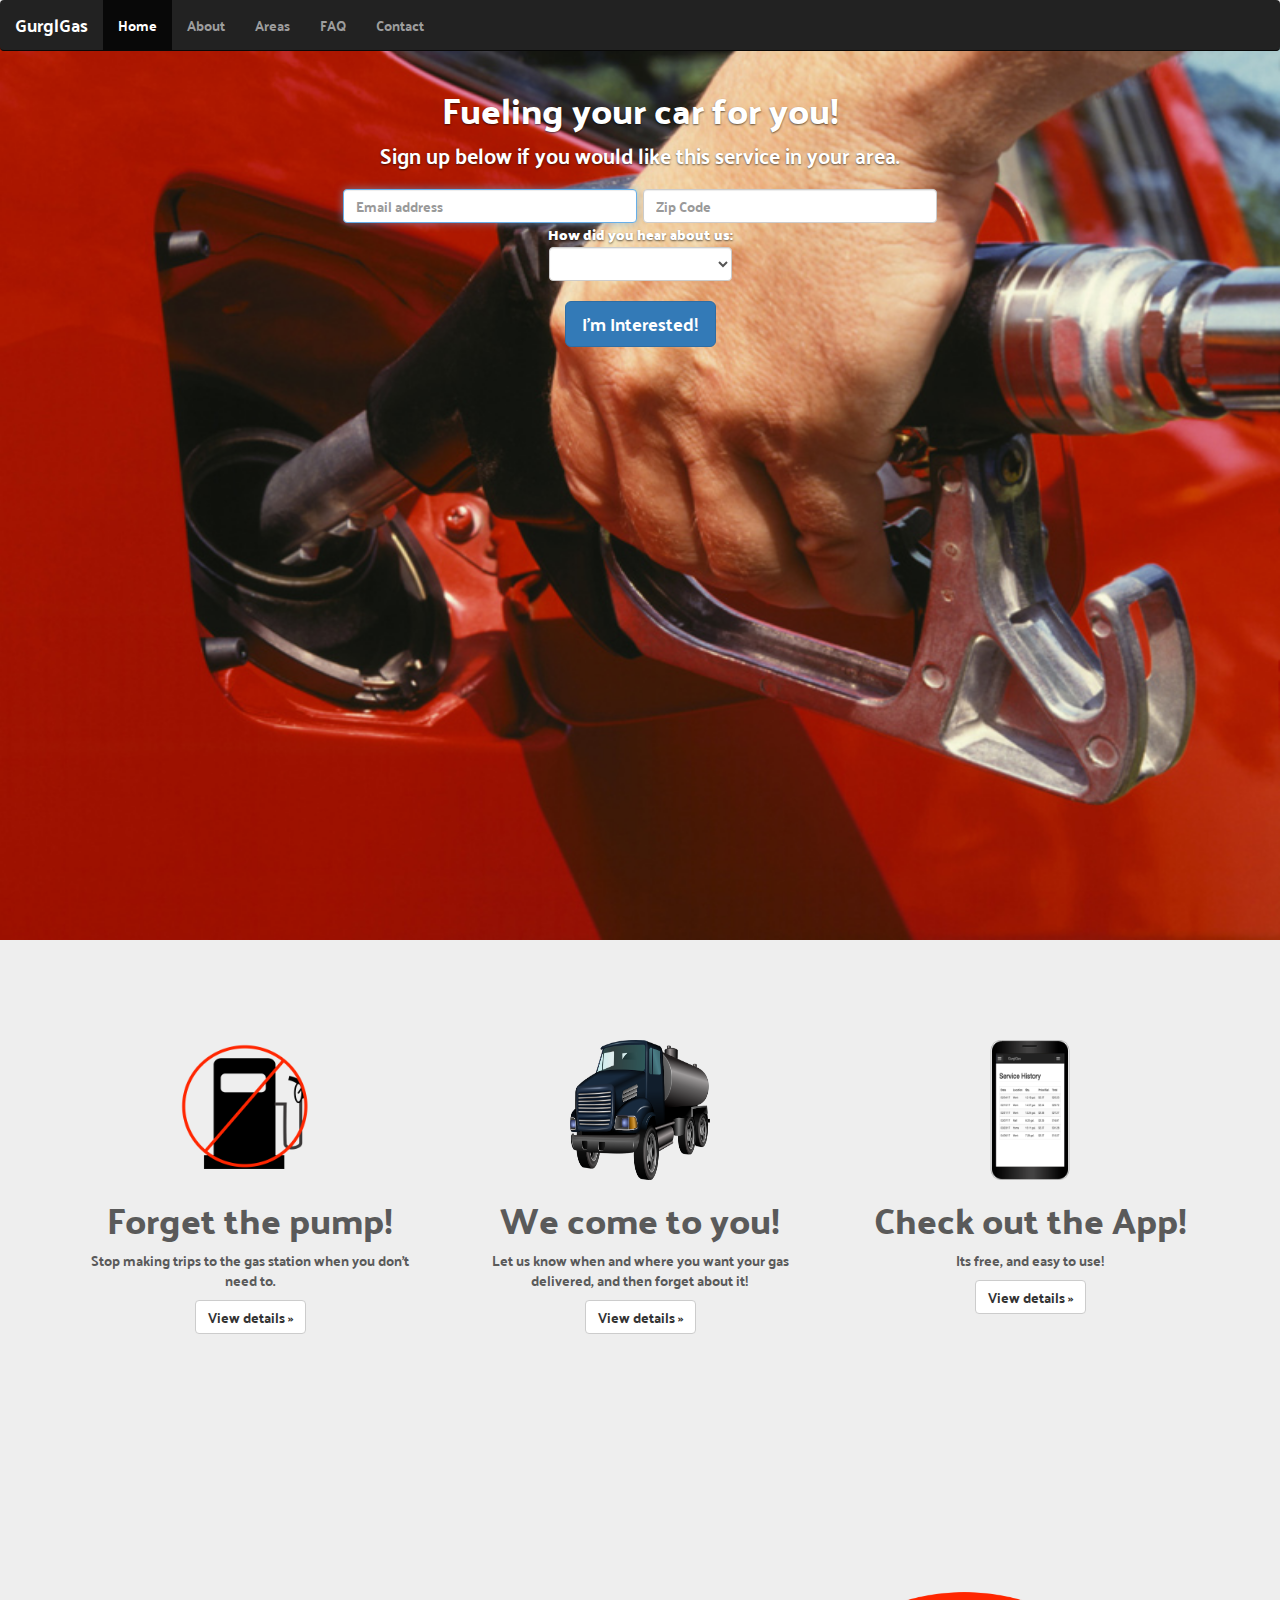
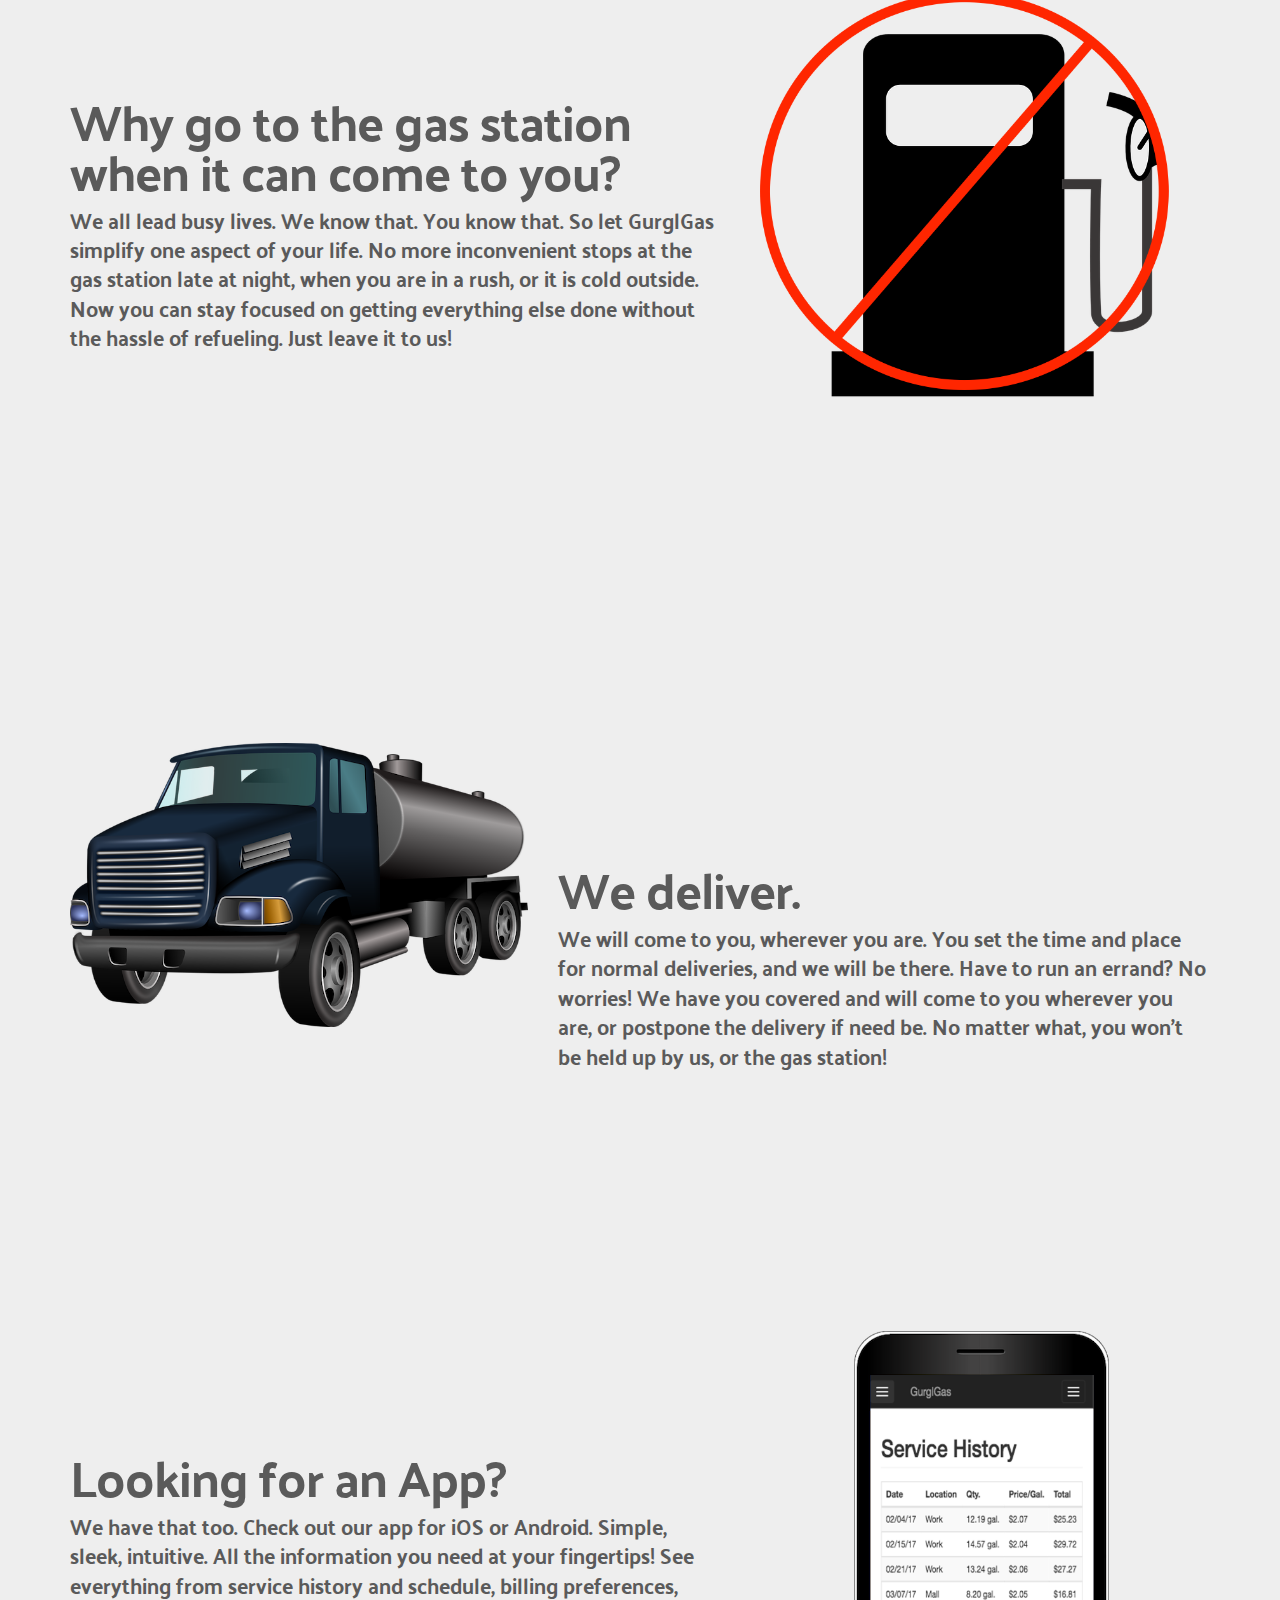
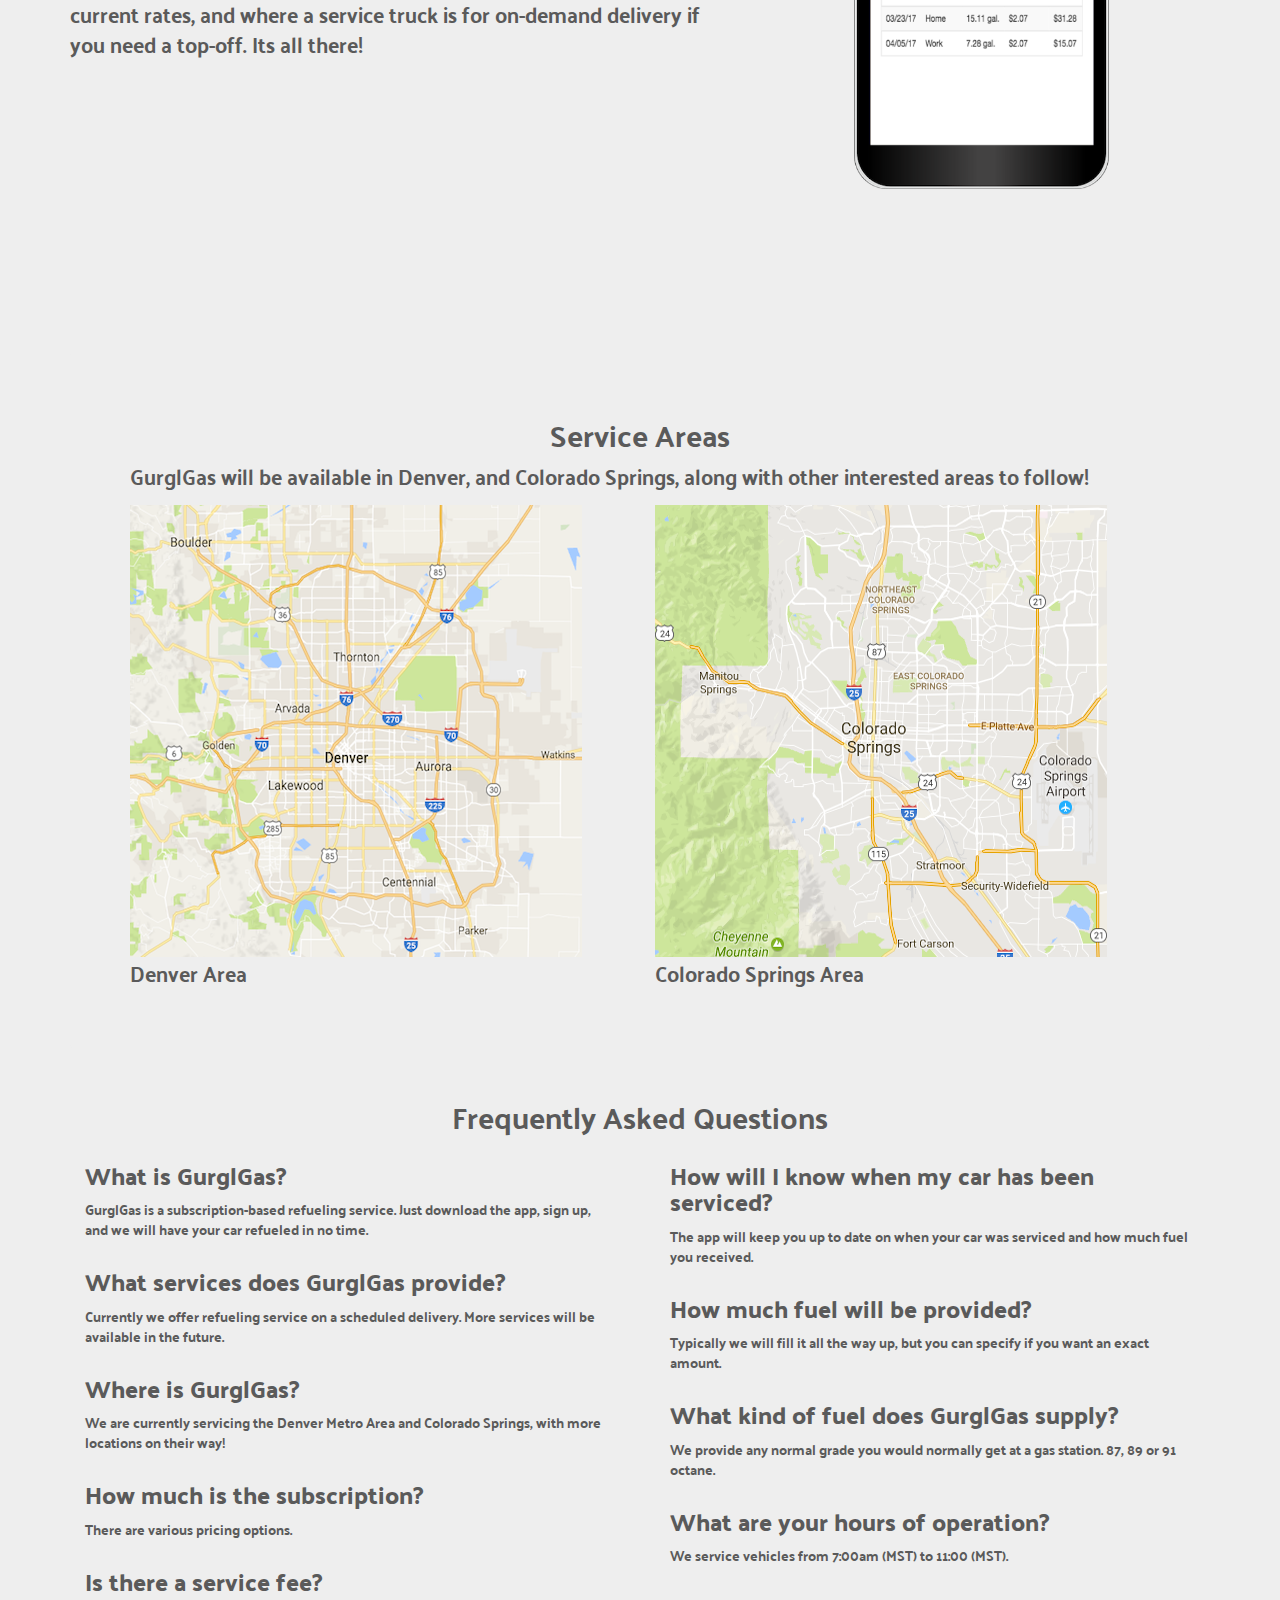
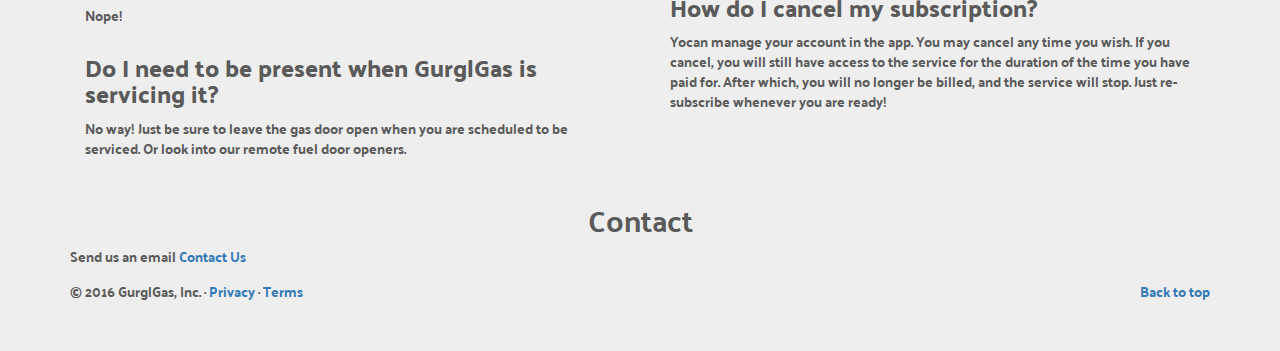
==== index.html @ 22320b8e "formatted FAQs" ====
<!DOCTYPE html>
<html lang="en">
<head>

	<meta charset="utf-8">
	<meta http-equiv="X-UA-Compatible" content="IE=edge">
	<meta name="viewport" content="width=device-width, initial-scale=1">
	<meta name="description" content="">
	<meta name="author" content="">
	<link rel="icon" href="favicon.ico">

	<title>GurglGas</title>

	<!-- Bootstrap core CSS -->
	<link href="lib/bootstrap/css/bootstrap.min.css" rel="stylesheet">

	<!-- Just for debugging purposes. Don't actually copy these 2 lines! -->
	<!--[if lt IE 9]><script src="../../assets/js/ie8-responsive-file-warning.js"></script><![endif]-->
	<script src="lib/bootstrap/assets/js/ie-emulation-modes-warning.js"></script>

	<!-- HTML5 shim and Respond.js for IE8 support of HTML5 elements and media queries -->
		<!--[if lt IE 9]>
		<script src="https://oss.maxcdn.com/html5shiv/3.7.2/html5shiv.min.js"></script>
		<script src="https://oss.maxcdn.com/respond/1.4.2/respond.min.js"></script>
		<![endif]-->

		<!-- Custom styles for this template -->
		<link href="carousel.css" rel="stylesheet">
		<link href="signin.css" rel="stylesheet">
		<link href='//fonts.googleapis.com/css?family=Palanquin Dark' rel='stylesheet'>

	</head>
<!-- NAVBAR
	================================================== -->
	<body style="font-family:'Palanquin Dark'">
		<div class="navbar-wrapper">
			<div class="container">

				<header class="navbar navbar-inverse navbar-fixed-top">
					<div class="container">
						<div class="navbar-header">
							<button type="button" class="navbar-toggle collapsed" data-toggle="collapse" data-target="#navbar" aria-expanded="false" aria-controls="navbar">
								<span class="sr-only">Toggle navigation</span>
								<span class="icon-bar"></span>
								<span class="icon-bar"></span>
								<span class="icon-bar"></span>
							</button>
							<a class="navbar-brand" href="#">GurglGas</a>
						</div>
						<nav id="navbar" class="navbar-collapse collapse">
							<ul class="nav navbar-nav">
								<li class="active"><a href="#">Home</a></li>
								<li><a href="#about">About</a></li>
								<li><a href="#areas">Areas</a></li>
								<li><a href="#faq">FAQ</a></li>
								<li><a href="#contact">Contact</a></li>
								<!-- <li class="dropdown">
									<a href="#" class="dropdown-toggle" data-toggle="dropdown" role="button" aria-expanded="false">Dropdown <span class="caret"></span></a>
									<ul class="dropdown-menu" role="menu">
										<li><a href="#">Action</a></li>
										<li><a href="#">Another action</a></li>
										<li><a href="#">Something else here</a></li>
										<li class="divider"></li>
										<li class="dropdown-header">Nav header</li>
										<li><a href="#">Separated link</a></li>
										<li><a href="#">One more separated link</a></li>
									</ul>
								</li> -->
							</ul>
						</nav>
					</div>
				</header>

			</div>
		</div>

		<!-- Carousel
		================================================== -->
		<div class="carousel slide" style="margin-bottom: 0px; height: 100%;" data-ride="carousel">
			<div class="carousel-inner" role="listbox">
				<div class="item active" style="height: 100vh;">
					<img class="img-responsive" src="img/refuel.jpg" alt="First slide" style=" min-height: 100%; min-width: 100%; position: absolute;">
					<div class="container">
						<div class="carousel-caption" style="top: 10px">
							<h1>Fueling your car for you!</h1>
							<p>Sign up below if you would like this service in your area.</p>
							<div id="signup-reponse">
								<form class="form-inline" id="signUpForm">
									<div class="form-group">
										<label for="inputEmail" class="sr-only">Email address</label>
										<input type="email" id="inputEmail" class="form-control" placeholder="Email address" required autofocus>
										<div class="form-group">
										</div>
										<label for="inputZip" class="sr-only">Zip Code</label>
										<input type="text" id="inputZip" class="form-control" placeholder="Zip Code" required>
									</div>
									<div class="form-group">
										<label class="control-label">How did you hear about us:</label>
										<p>
											<select class="form-control" id="inputSrc" required>
												<option value=""></option>
												<option value="App Store">App Store</option>
												<option value="App Store">Google</option>
												<option value="Event Around Town">Event Around Town</option>
												<option value="Facebook">Facebook</option>
												<option value="Friend or Family">Friend or Family</option>
												<option value="Mailer/Postcard/Flyer">Mailer/Postcard/Flyer</option>
												<option value="Forum or Search">Forum or Search</option>
												<option value="Other">Other</option>
											</select>
										</p>
									</div>
									<br>
									<button type="submit" class="btn btn-lg btn-primary" role="button">I'm Interested!</button>
								</form>
							</div>
						</div>
					</div>
				</div>
			</div>
		</div><!-- /.carousel -->
		
		

		<!-- Marketing messaging and featurettes
		================================================== -->
		<!-- Wrap the rest of the page in another container to center all the content. -->

		<div id="about" class="container marketing" style="padding-top: 100px">

			<!-- Three columns of text below the carousel -->
			<div class="row">
				<div class="col-lg-4">
					<img class="img-rounded" src="img/noGasPump.png" alt="Forget the pump" style="width: 140px; height: 140px;">
					<h1>Forget the pump!</h1>
					<p>Stop making trips to the gas station when you don't need to.</p>
					<p><a class="btn btn-default" href="#feature-1" role="button">View details &raquo;</a></p>
				</div><!-- /.col-lg-4 -->
				<div class="col-lg-4">
					<img class="img-rounded" src="img/gasTruck.png" alt="We come to you" style="width: 140px; height: 140px;">
					<h1>We come to you!</h1>
					<p>Let us know when and where you want your gas delivered, and then forget about it!</p>
					<p><a class="btn btn-default" href="#feature-2" role="button">View details &raquo;</a></p>
				</div><!-- /.col-lg-4 -->
				<div class="col-lg-4">
					<img class="img-rounded" src="img/phone.png" alt="Check out the App" style="width: 140px; height: 140px;">
					<h1>Check out the App!</h1>
					<p>Its free, and easy to use!</p>
					<p><a class="btn btn-default" href="#feature-3" role="button">View details &raquo;</a></p>
				</div><!-- /.col-lg-4 -->
			</div><!-- /.row -->


			<!-- START THE FEATURETTES -->

			<hr class="featurette-divider">

			<div id="feature-1" class="row featurette" style="padding-top: 50px">
				<div class="col-md-7">
					<h2 class="featurette-heading">Why go to the gas station when it can come to you?</h2>
					<p class="lead">We all lead busy lives. We know that. You know that. So let GurglGas simplify one aspect of your life. No more inconvenient stops at the gas station late at night, when you are in a rush, or it is cold outside. Now you can stay focused on getting everything else done without the hassle of refueling. Just leave it to us!</p>
				</div>
				<div class="col-md-5">
					<img class="featurette-image img-responsive" src="img/noGasPump.png" alt="Forget the pump">
				</div>
			</div>

			<hr class="featurette-divider">

			<div id="feature-2" class="row featurette" style="padding-top: 150px">
				<div class="col-md-5">
					<img class="featurette-image img-responsive" src="img/gasTruck.png" alt="We deliver">
				</div>
				<div class="col-md-7">
					<h2 class="featurette-heading">We deliver.</h2>
					<p class="lead">We will come to you, wherever you are. You set the time and place for normal deliveries, and we will be there. Have to run an errand? No worries! We have you covered and will come to you wherever you are, or postpone the delivery if need be. No matter what, you won't be held up by us, or the gas station!</p>
				</div>
			</div>

			<hr class="featurette-divider">

			<div id="feature-3" class="row featurette" style="padding-top: 80px">
				<div class="col-md-7">
					<h2 class="featurette-heading">Looking for an App?</h2>
					<p class="lead">We have that too. Check out our app for iOS or Android. Simple, sleek, intuitive. All the information you need at your fingertips! See everything from service history and schedule, billing preferences, current rates, and where a service truck is for on-demand delivery if you need a top-off. Its all there!</p>
				</div>
				<div class="col-md-5">
					<img class="featurette-image img-responsive" src="img/phone.png" alt="Checkout the App">
				</div>
			</div>

			<hr class="featurette-divider">

			<!-- /END THE FEATURETTES -->

		</div>

		<div id="areas" class="container marketing">

			<div class="jumbotron">
				<h2 class="title" style="text-align: center">Service Areas</h2>
				<p class="lead">GurglGas will be available in Denver, and Colorado Springs, along with other interested areas to follow!</p>
				<div class="row">
					<div class="col-sm-6">
						<img src="img/denver.png" style="max-width: 100%;">
						<p>Denver Area</p>
					</div>
					<div class="col-sm-6">
						<img src="img/cos.png" style="max-width: 100%;">
						<p>Colorado Springs Area</p>
					</div>
				</div>
			</div>

			<div id="faq" class="row marketing">
				<h2 style="text-align: center">Frequently Asked Questions</h2>
				<div class="col-lg-6">
					<div class="col-xs-12">
						<h3>What is GurglGas?</h3>
						<p>GurglGas is a subscription-based refueling service. Just download the app, sign up, and we will have your car refueled in no time.</p>
					</div>
					<div class="col-xs-12">
						<h3>What services does GurglGas provide?</h3>
						<p>Currently we offer refueling service on a scheduled delivery. More services will be available in the future.</p>
					</div>
					<div class="col-xs-12">
						<h3>Where is GurglGas?</h3>
						<p>We are currently servicing the Denver Metro Area and Colorado Springs, with more locations on their way!</p>
					</div>
					<div class="col-xs-12">
						<h3>How much is the subscription?</h3>
						<p>There are various pricing options. </p>
					</div>
					<div class="col-xs-12">
						<h3>Is there a service fee?</h3>
						<p>Nope!</p>
					</div>
					<div class="col-xs-12">
						<h3>Do I need to be present when GurglGas is servicing it?</h3>
						<p>No way! Just be sure to leave the gas door open when you are scheduled to be serviced. Or look into our remote fuel door openers.</p>
					</div>
				</div>
				<div class="col-lg-6">
					<div class="col-xs-12">
						<h3>How will I know when my car has been serviced?</h3>
						<p>The app will keep you up to date on when your car was serviced and how much fuel you received.</p>
					</div>
					<div class="col-xs-12">
						<h3>How much fuel will be provided?</h3>
						<p>Typically we will fill it all the way up, but you can specify if you want an exact amount.</p>
					</div>
					<div class="col-xs-12">
						<h3>What kind of fuel does GurglGas supply?</h3>
						<p>We provide any normal grade you would normally get at a gas station. 87, 89 or 91 octane.</p>
					</div>
					<div class="col-xs-12">
						<h3>What are your hours of operation?</h3>
						<p>We service vehicles from 7:00am (MST) to 11:00 (MST).</p>
					</div>
					<div class="col-xs-12">
						<h3>How do I cancel my subscription?</h3>
						<p>Yocan manage your account in the app. You may cancel any time you wish. If you cancel, you will still have access to the service for the duration of the time you have paid for. After which, you will no longer be billed, and the service will stop. Just re-subscribe whenever you are ready!</p>
					</div>
				</div>
			</div>

			<div id="contact" class="row marketing">
				<div class="panel-body">
					<h2 style="text-align: center">Contact</h2>
					Send us an email
					<a href="mailto:ty.a.madsen@gmail.com">Contact Us</a>
				</div>
			</div>

			<!-- FOOTER -->
			<footer>
				<p class="pull-right"><a href="#">Back to top</a></p>
				<p>&copy; 2016 GurglGas, Inc. &middot; <a href="#">Privacy</a> &middot; <a href="#">Terms</a></p>
			</footer>

		</div><!-- /.container -->


		<!-- Bootstrap core JavaScript
		================================================== -->
		<!-- Placed at the end of the document so the pages load faster -->
		<script src="lib/js/jquery.min.js"></script>
		<script src="lib/bootstrap/js/bootstrap.min.js"></script>
		<script src="lib/bootstrap/assets/js/docs.min.js"></script>
		<!-- IE10 viewport hack for Surface/desktop Windows 8 bug -->
		<script src="lib/bootstrap/assets/js/ie10-viewport-bug-workaround.js"></script>

		<script type="text/javascript">

			// Your Client ID can be retrieved from your project in the Google
			// Developer Console, https://console.developers.google.com
			var CLIENT_ID = '1022758500648-opdih50enm95rnp26ikkohjdd19hi0qo.apps.googleusercontent.com';

			var SCRIPT_ID = '1nvvvIAakuYuhNyLD66WAFxrFheliZY6F_fKxC246aOmgQohyeiAdILyz';

			var SCOPES = ['https://www.googleapis.com/auth/spreadsheets',
			'email'];

			var userEmail = "";

			var authorized = false;
			
			/**
			 * Check if current user has authorized this application.
			 */
			function checkAuth() {
				gapi.auth.authorize({
					'client_id': CLIENT_ID,
					'scope': SCOPES,
					'immediate': true
				}, handleAuthResult);
			}

			/**
			 * Handle response from authorization server.
			 *
			 * @param {Object} authResult Authorization result.
			 */
			function handleAuthResult(authResult) {
				if (authResult && !authResult.error) {
					authorized = true;

					var op = gapi.client.request({
						'root': 'https://www.googleapis.com/',
						'path': 'oauth2/v1/userinfo?alt=json',
						'method': 'GET'
					});


					op.execute(function(resp){
						if(resp.verified_email){
							console.log(resp.email);
							var request = {
								'function': 'isSignedUp',
								'parameters': [resp.email]
							};

							var op2 = gapi.client.request({
								'root': 'https://script.googleapis.com',
								'path': 'v1/scripts/' + SCRIPT_ID + ':run',
								'method': 'POST',
								'body': request
							});

							op2.execute(handleScriptResp);

						}
					});
				} else {
					authorized = false;
				}
			}

			function handleScriptResp(resp) {

				console.log(resp);
				console.log(resp.response);

				//TODO: do something with response
				// if successful change sign up for to a thank you note
				// else try again

				if(!resp.error && resp.response.result && resp.response.result.message) {
					$("#signup-reponse").html('<h2>' + resp.response.result.message + '</h2>');
				}
			}

			$(document).ready(function() {
				$('#signUpForm').submit(function(e) {
					submitForm(e);
				});
			});

			function sendData() {

				var email = document.getElementById("inputEmail").value;
				var zip = document.getElementById("inputZip").value;
				var src = document.getElementById("inputSrc").value;

				var op = gapi.client.request({
					'root': 'https://www.googleapis.com/',
					'path': 'oauth2/v1/userinfo?alt=json',
					'method': 'GET'
				});

				op.execute(function(resp){ 

					if(resp.verified_email) {
						userEmail = resp.email;
					}
					var request = {
						'function': 'saveData',
						'parameters': [
						email,
						zip,
						src,
						userEmail
						]
					};

					var op = gapi.client.request({
						'root': 'https://script.googleapis.com',
						'path': 'v1/scripts/' + SCRIPT_ID + ':run',
						'method': 'POST',
						'body': request
					});

					op.execute(handleScriptResp);
				});

			}

			function submitForm(e) {
				e.preventDefault();

				if(authorized) {
					sendData();
					e.target.reset();
				}
				else {
					gapi.auth.authorize({
						client_id: CLIENT_ID,
						scope: SCOPES,
						immediate: false
					}, 
					function(authResult) {
						if(authResult && !authResult.error) {
							sendData();
							e.target.reset();
						}
					});
				}
			}
		</script>

	</body>
	<script src="https://apis.google.com/js/client.js?onload=checkAuth"></script>
</html>
---- carousel.css ----
/* GLOBAL STYLES
-------------------------------------------------- */
/* Padding below the footer and lighter body text */

body {
  padding-bottom: 40px;
  color: #5a5a5a;
}


/* CUSTOMIZE THE NAVBAR
-------------------------------------------------- */

/* Special class on .container surrounding .navbar, used for positioning it into place. */
.navbar-wrapper {
  position: absolute;
  top: 0;
  right: 0;
  left: 0;
  z-index: 20;
}

/* Flip around the padding for proper display in narrow viewports */
.navbar-wrapper > .container {
  padding-right: 0;
  padding-left: 0;
}
.navbar-wrapper .navbar {
  padding-right: 15px;
  padding-left: 15px;
}
.navbar-wrapper .navbar .container {
  width: auto;
}


/* CUSTOMIZE THE CAROUSEL
-------------------------------------------------- */

/* Carousel base class */
.carousel {
  height: 500px;
  margin-bottom: 60px;
}
/* Since positioning the image, we need to help out the caption */
.carousel-caption {
  z-index: 10;
}

/* Declare heights because of positioning of img element */
.carousel .item {
  height: 500px;
  background-color: #777;
}
.carousel-inner > .item > img {
  position: absolute;
  top: 0;
  left: 0;
  min-width: 100%;
  height: 500px;
}


/* MARKETING CONTENT
-------------------------------------------------- */

/* Center align the text within the three columns below the carousel */
.marketing .col-lg-4 {
  margin-bottom: 20px;
  text-align: center;
}
.marketing h2 {
  font-weight: normal;
}
.marketing .col-lg-4 p {
  margin-right: 10px;
  margin-left: 10px;
}


/* Featurettes
------------------------- */

.featurette-divider {
  margin: 80px 0; /* Space out the Bootstrap <hr> more */
}

/* Thin out the marketing headings */
.featurette-heading {
  font-weight: 300;
  line-height: 1;
  letter-spacing: -1px;
}


/* RESPONSIVE CSS
-------------------------------------------------- */

@media (min-width: 768px) {
  /* Navbar positioning foo */
  .navbar-wrapper {
    margin-top: 20px;
  }
  .navbar-wrapper .container {
    padding-right: 15px;
    padding-left: 15px;
  }
  .navbar-wrapper .navbar {
    padding-right: 0;
    padding-left: 0;
  }

  /* The navbar becomes detached from the top, so we round the corners */
  .navbar-wrapper .navbar {
    border-radius: 4px;
  }

  /* Bump up size of carousel content */
  .carousel-caption p {
    margin-bottom: 20px;
    font-size: 21px;
    line-height: 1.4;
  }

  .featurette-heading {
    font-size: 50px;
  }
}

@media (min-width: 992px) {
  .featurette-heading {
    margin-top: 120px;
  }
}
---- signin.css ----
body {
  padding-top: 40px;
  padding-bottom: 40px;
  background-color: #eee;
}

.form-signin {
  max-width: 330px;
  padding: 15px;
  margin: 0 auto;
}
.form-signin .form-signin-heading,
.form-signin .checkbox {
  margin-bottom: 10px;
}
.form-signin .checkbox {
  font-weight: normal;
}
.form-signin .form-control {
  position: relative;
  height: auto;
  -webkit-box-sizing: border-box;
     -moz-box-sizing: border-box;
          box-sizing: border-box;
  padding: 10px;
  font-size: 16px;
}
.form-signin .form-control:focus {
  z-index: 2;
}
.form-signin input[type="email"] {
  margin-bottom: -1px;
  border-bottom-right-radius: 0;
  border-bottom-left-radius: 0;
}
.form-signin input[type="password"] {
  margin-bottom: 10px;
  border-top-left-radius: 0;
  border-top-right-radius: 0;
}
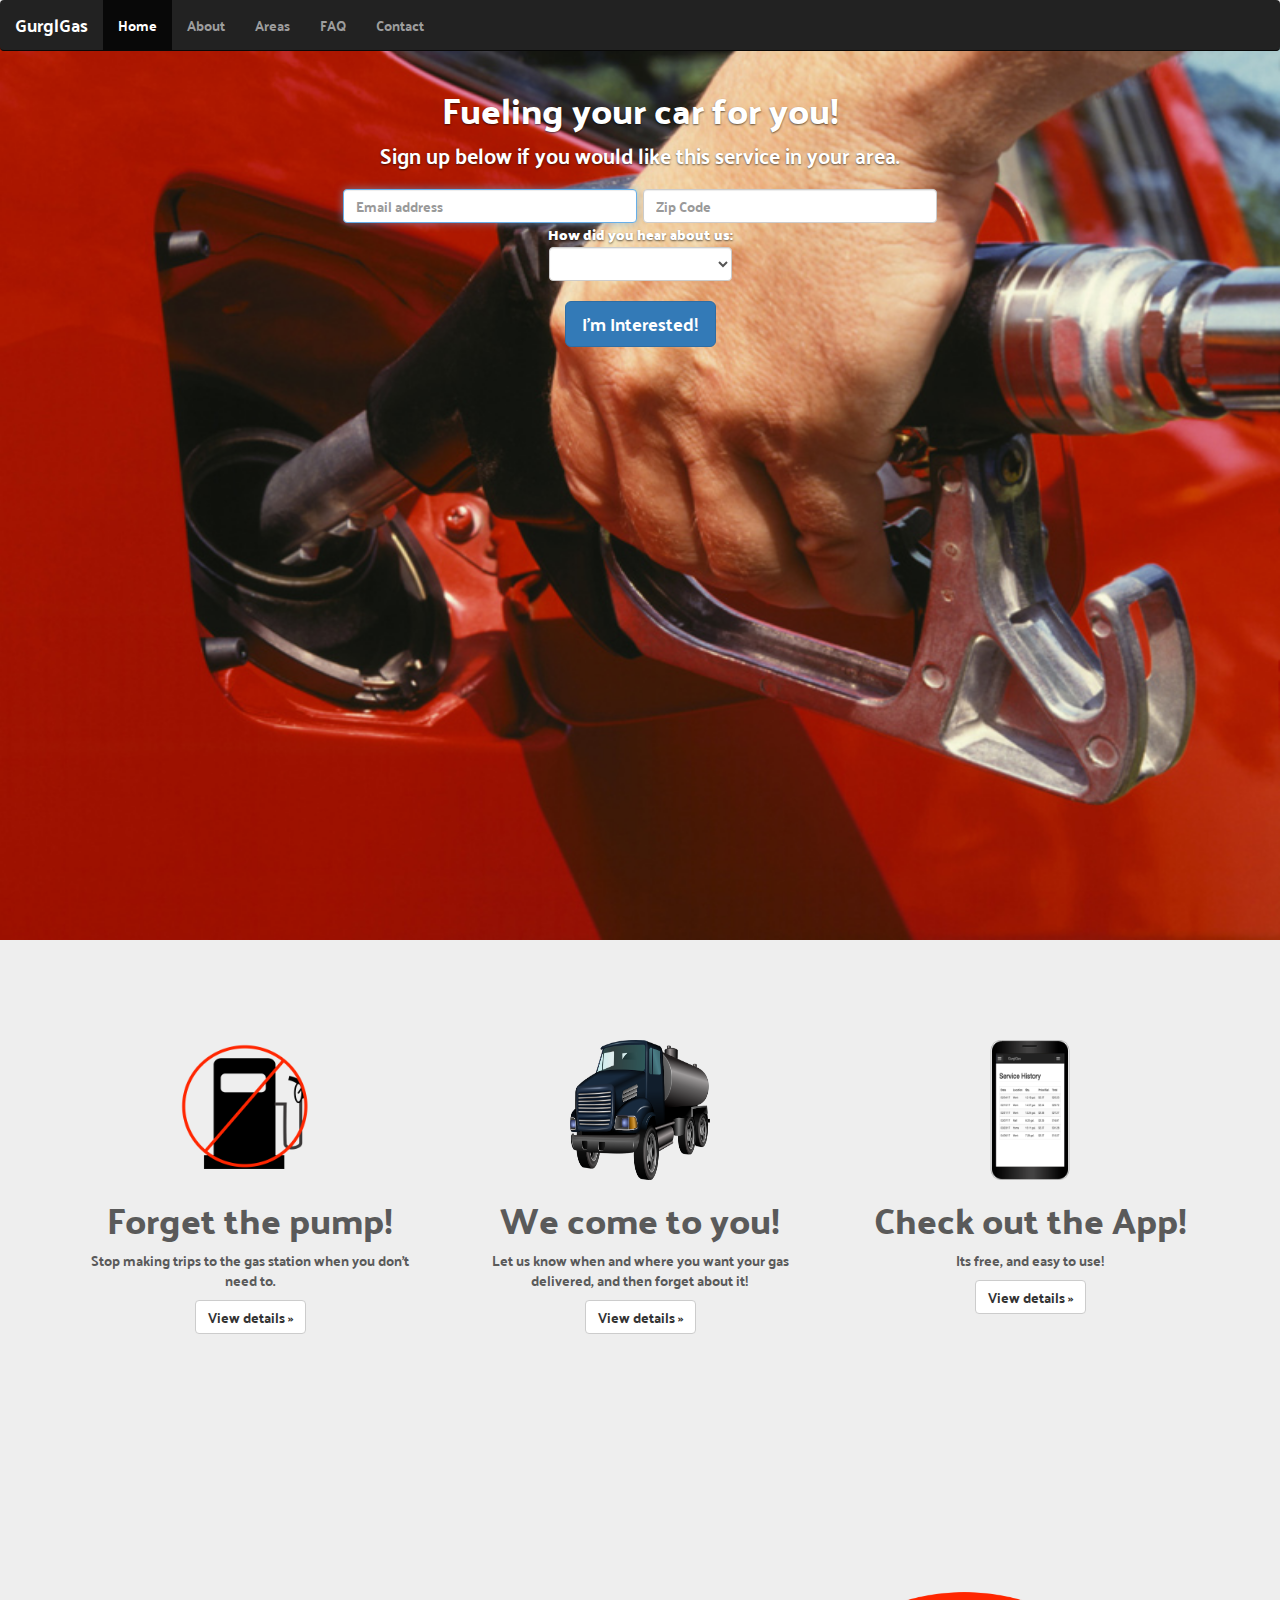
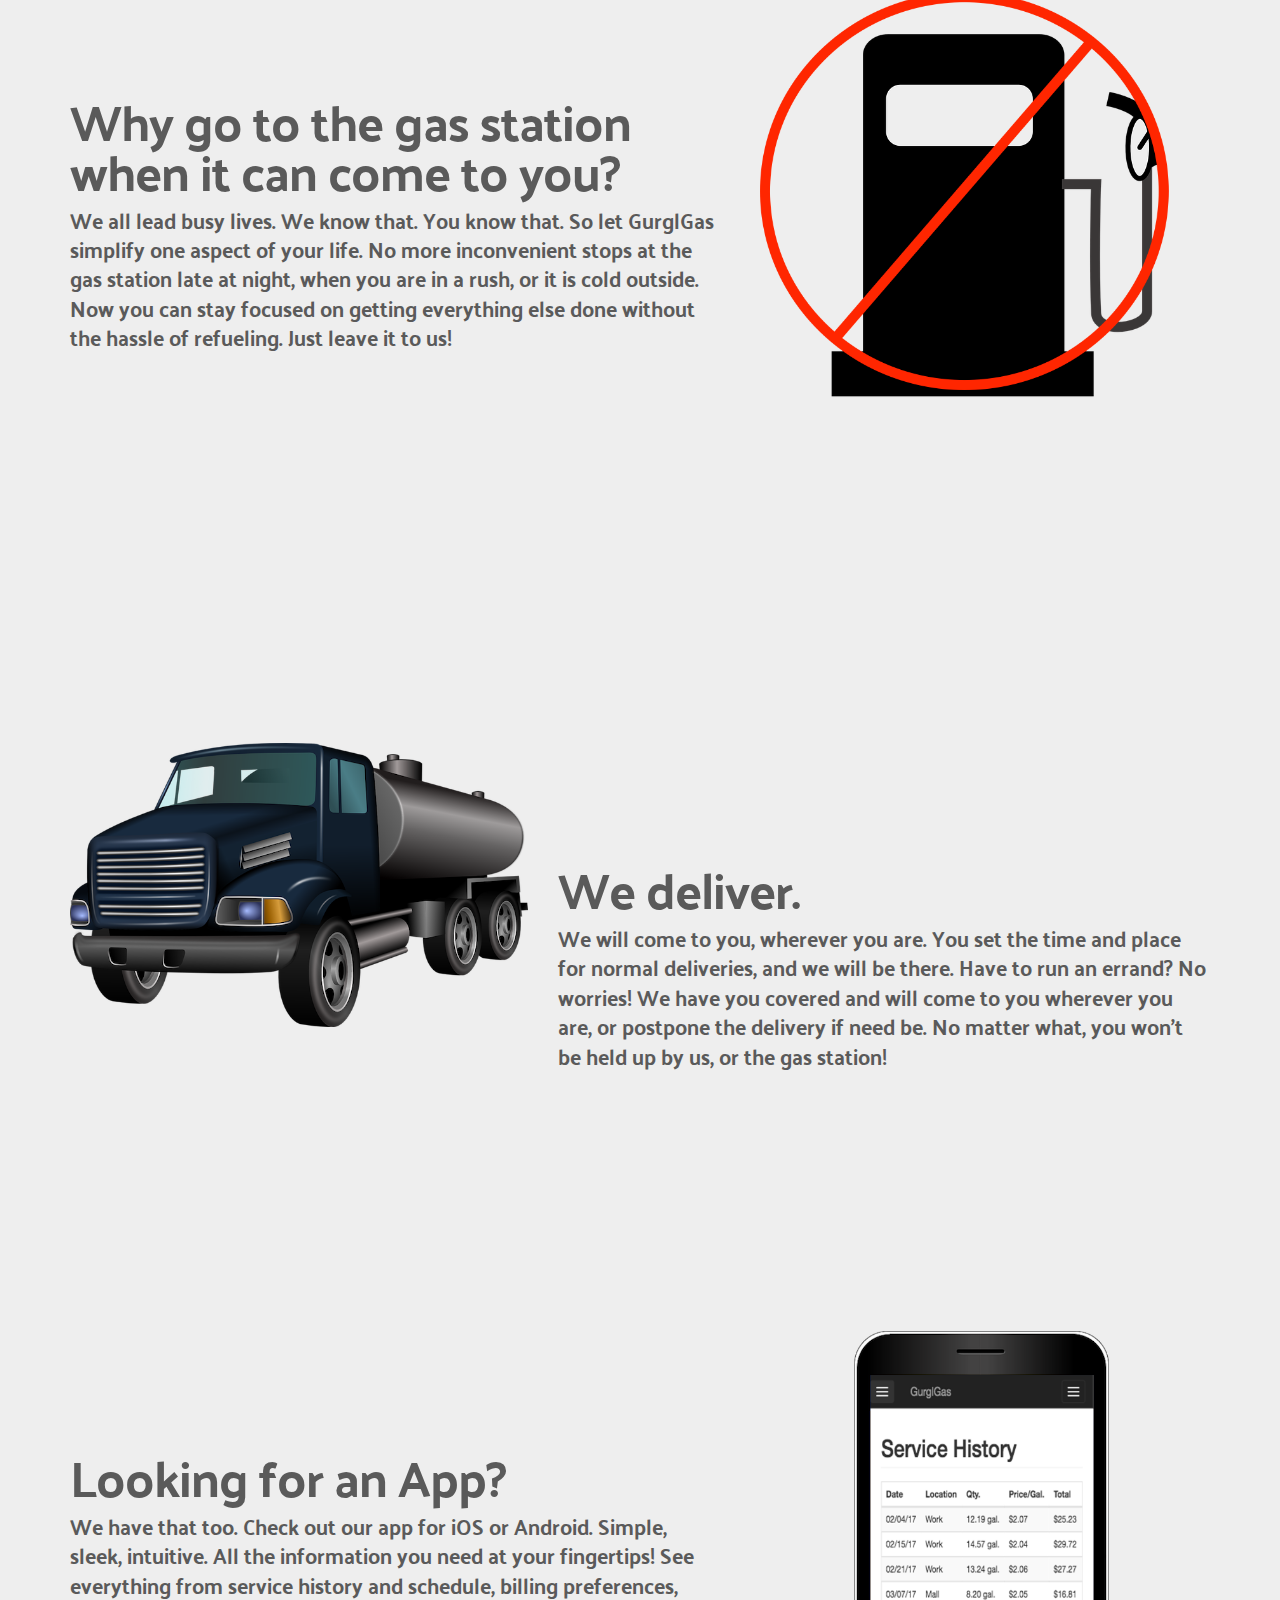
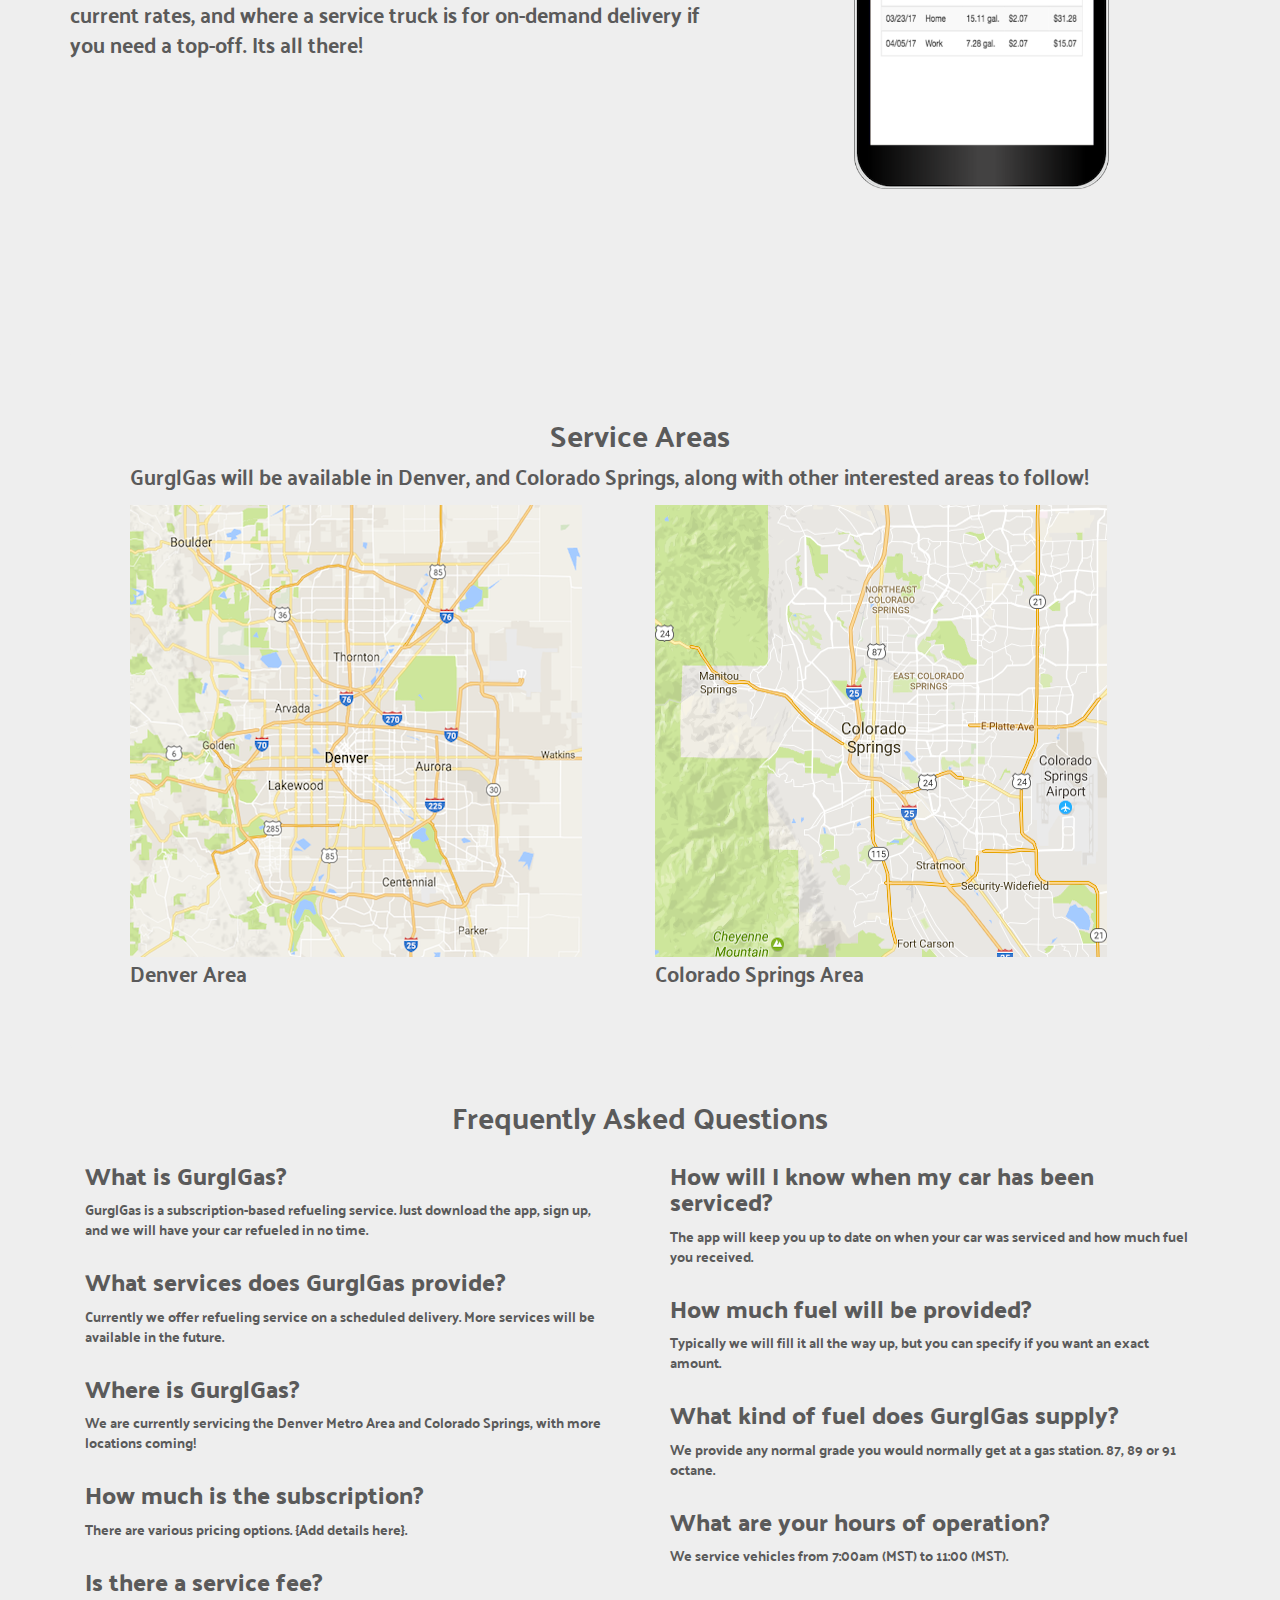
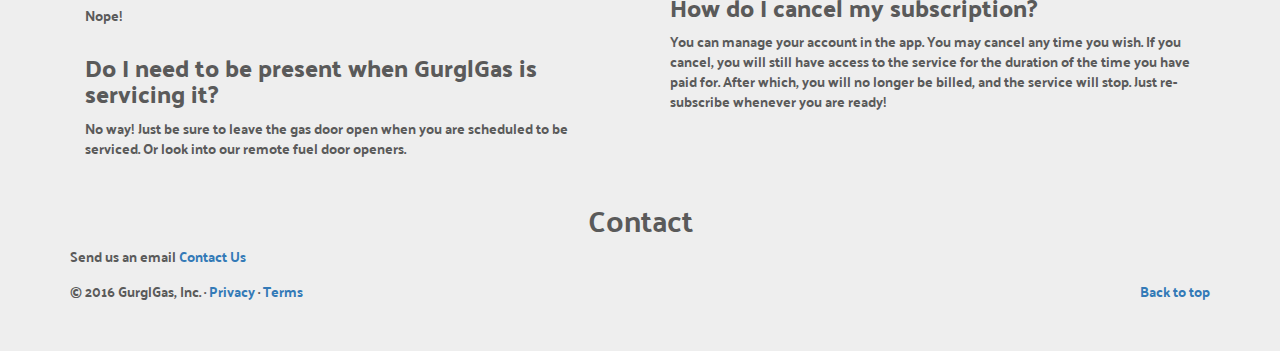
==== commit 97a2e07c: "fixed typos" ====
--- a/index.html
+++ b/index.html
@@ -225,11 +225,11 @@
 					</div>
 					<div class="col-xs-12">
 						<h3>Where is GurglGas?</h3>
-						<p>We are currently servicing the Denver Metro Area and Colorado Springs, with more locations on their way!</p>
+						<p>We are currently servicing the Denver Metro Area and Colorado Springs, with more locations coming!</p>
 					</div>
 					<div class="col-xs-12">
 						<h3>How much is the subscription?</h3>
-						<p>There are various pricing options. </p>
+						<p>There are various pricing options. {Add details here}.</p>
 					</div>
 					<div class="col-xs-12">
 						<h3>Is there a service fee?</h3>
@@ -259,7 +259,7 @@
 					</div>
 					<div class="col-xs-12">
 						<h3>How do I cancel my subscription?</h3>
-						<p>Yocan manage your account in the app. You may cancel any time you wish. If you cancel, you will still have access to the service for the duration of the time you have paid for. After which, you will no longer be billed, and the service will stop. Just re-subscribe whenever you are ready!</p>
+						<p>You can manage your account in the app. You may cancel any time you wish. If you cancel, you will still have access to the service for the duration of the time you have paid for. After which, you will no longer be billed, and the service will stop. Just re-subscribe whenever you are ready!</p>
 					</div>
 				</div>
 			</div>
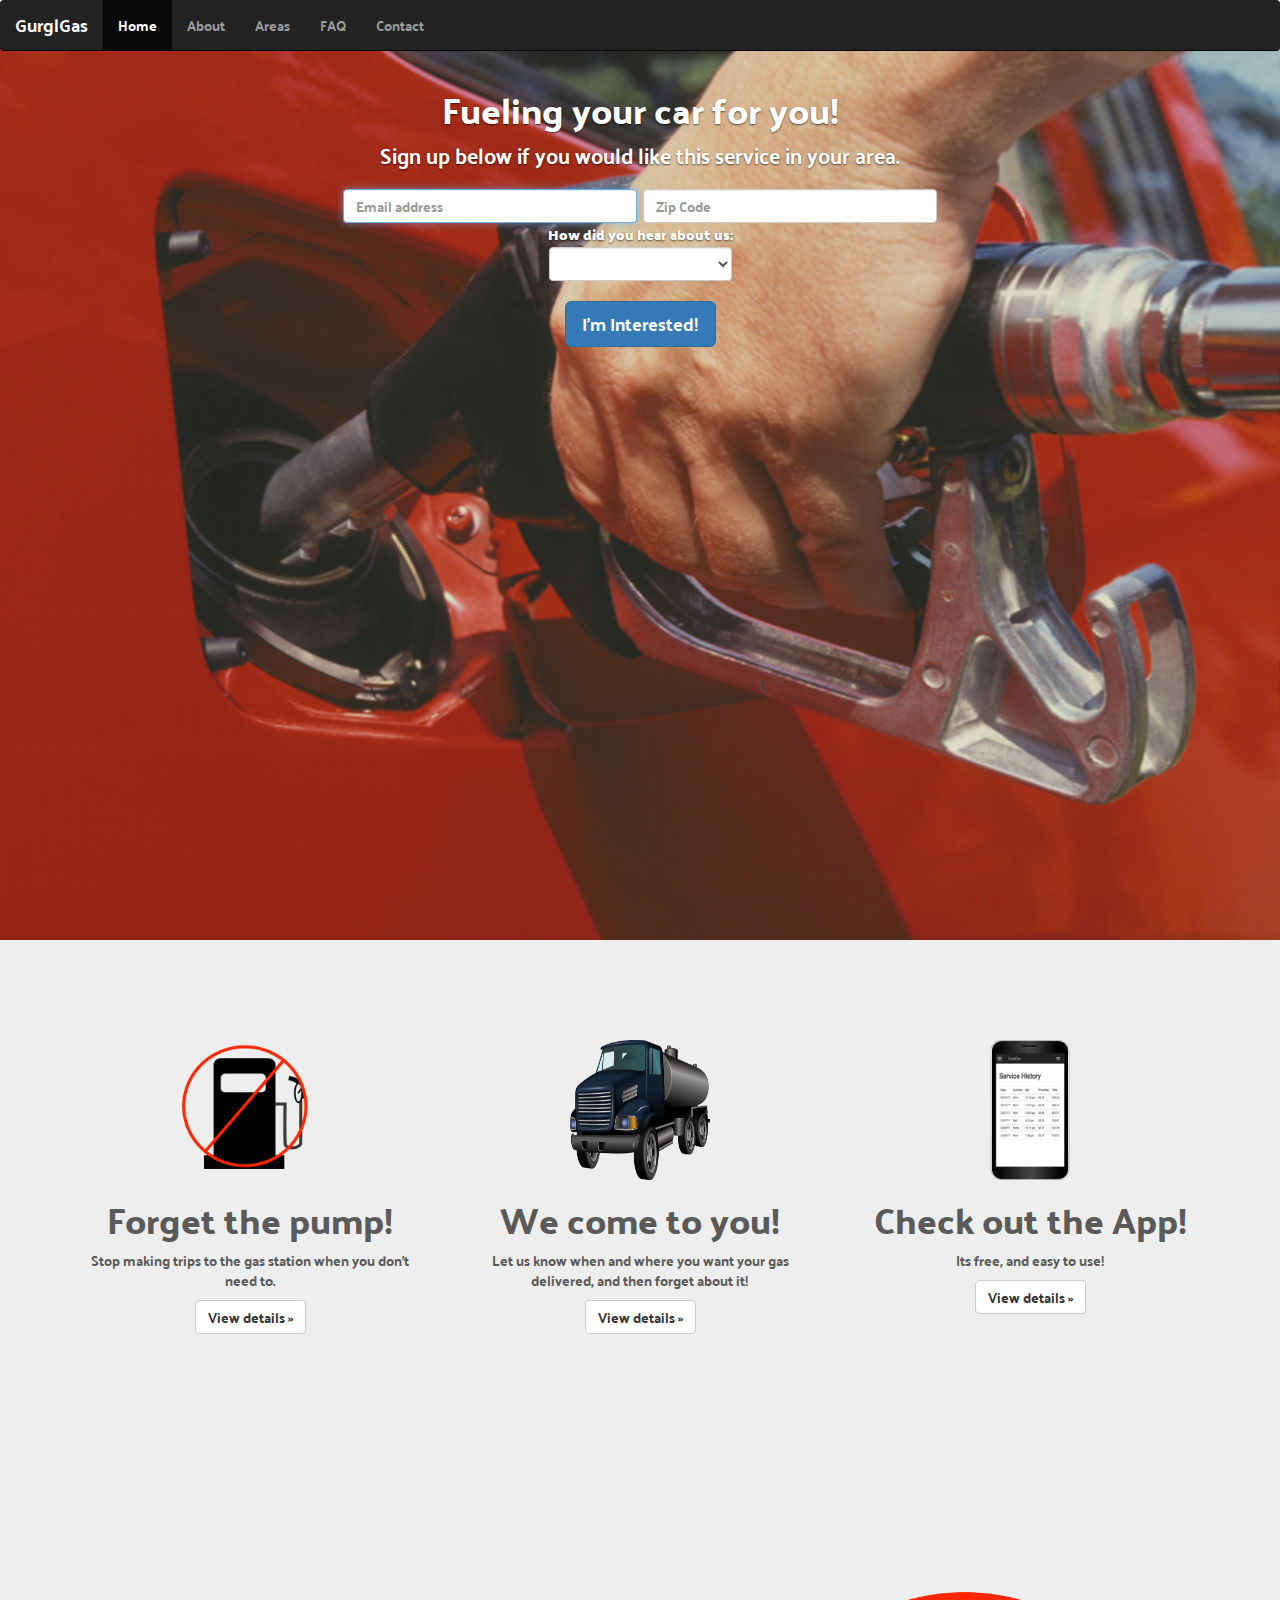
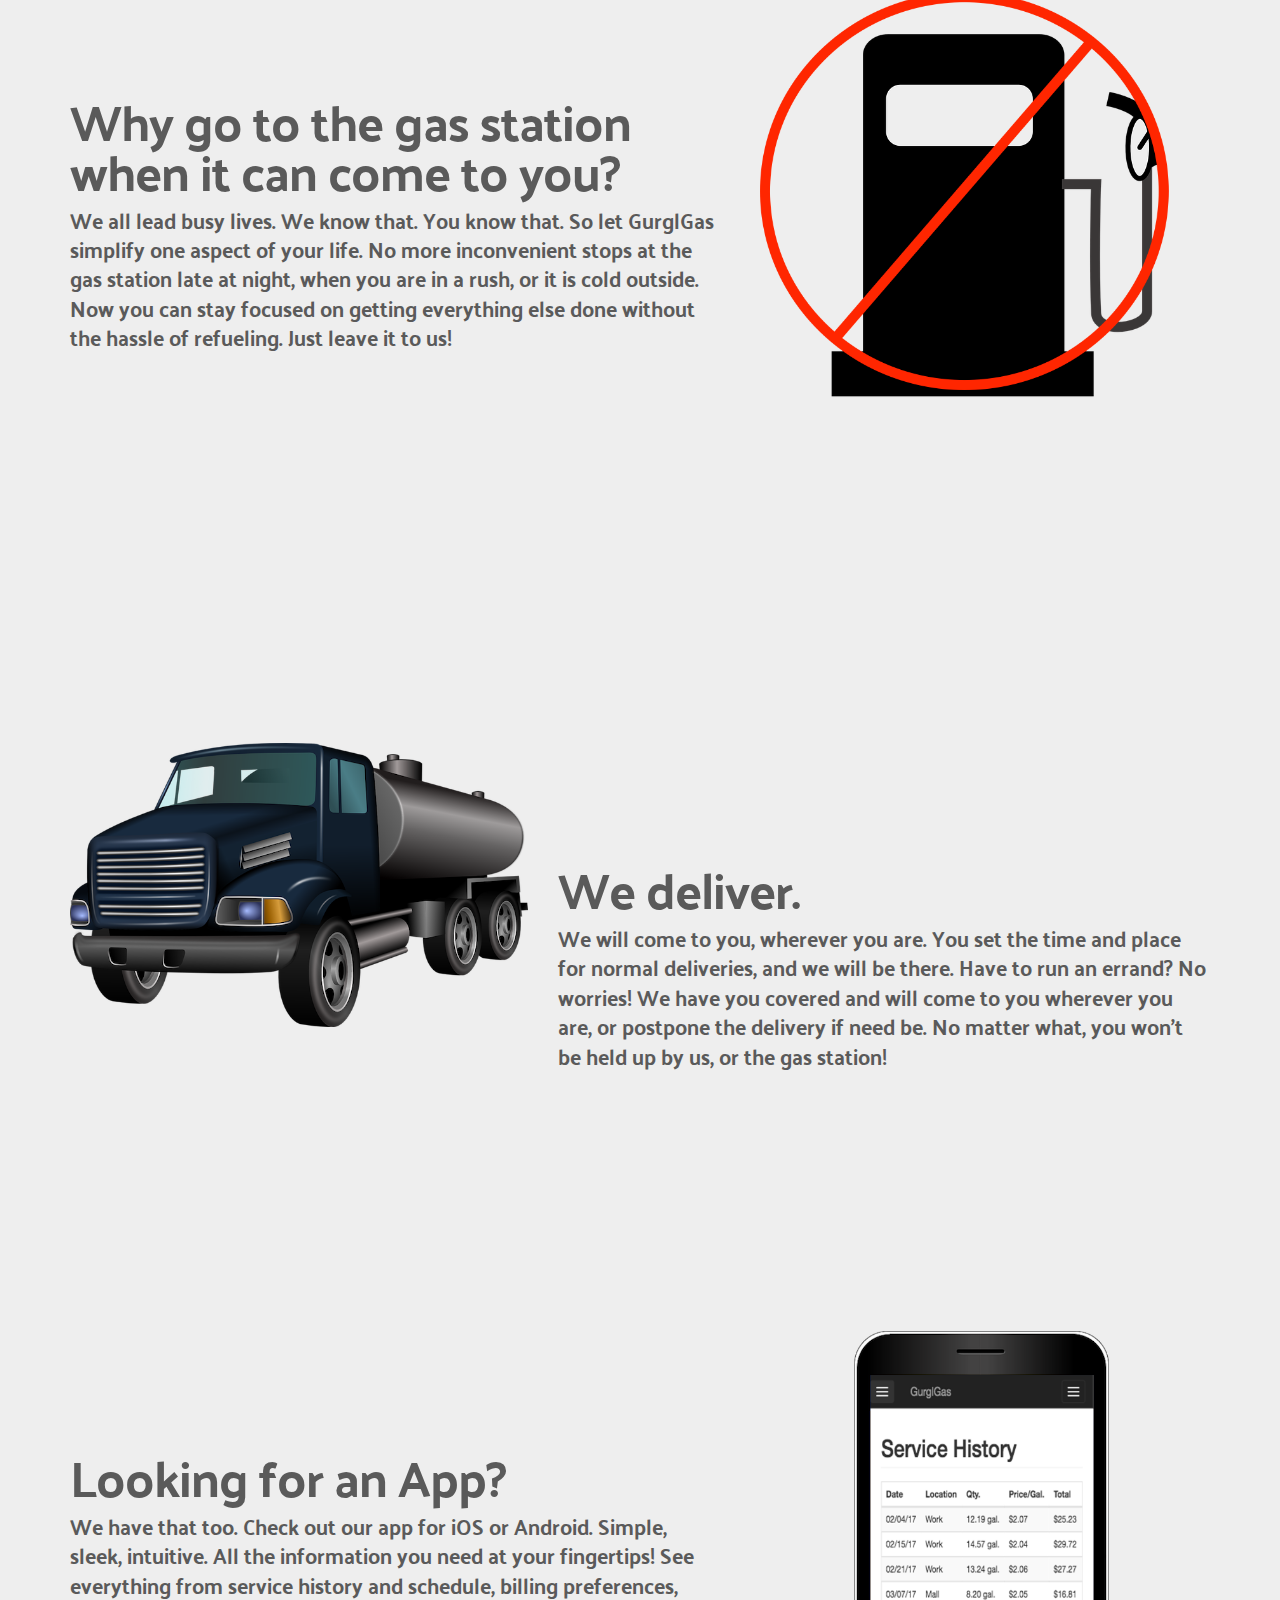
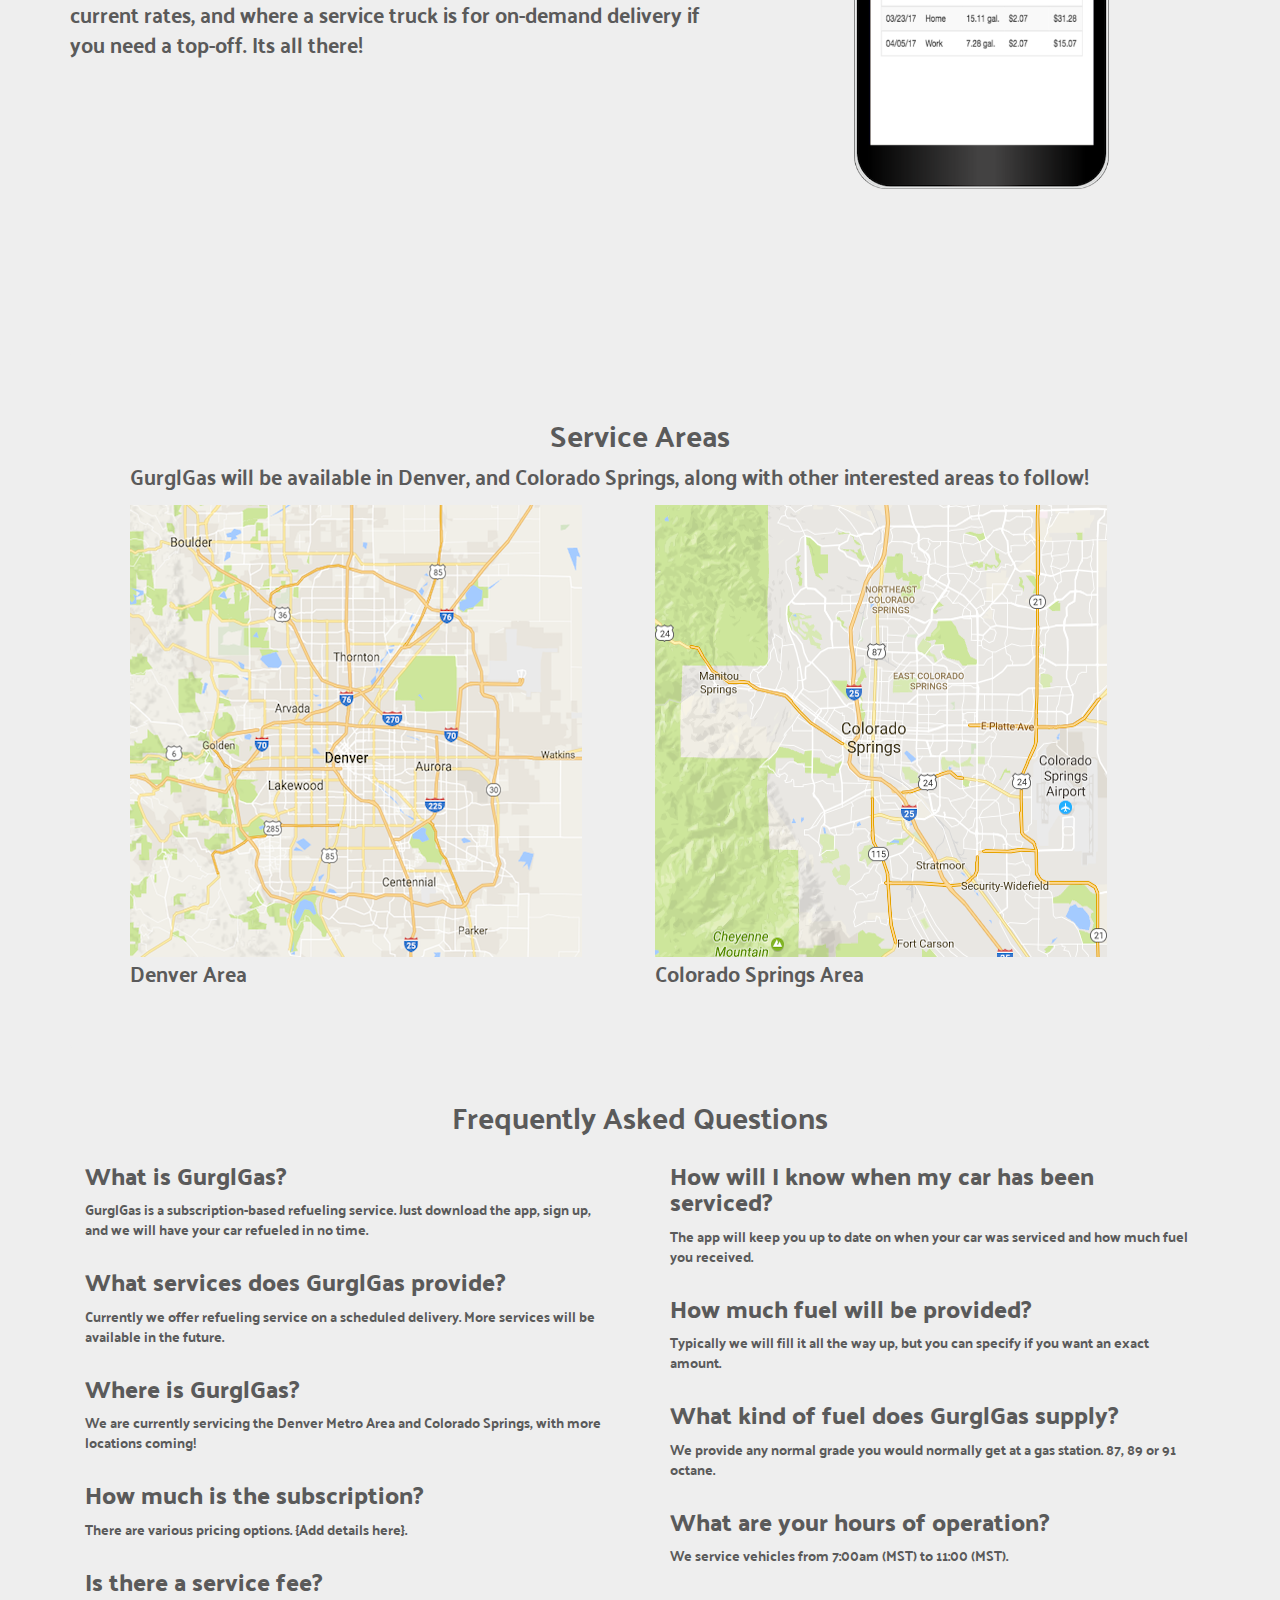
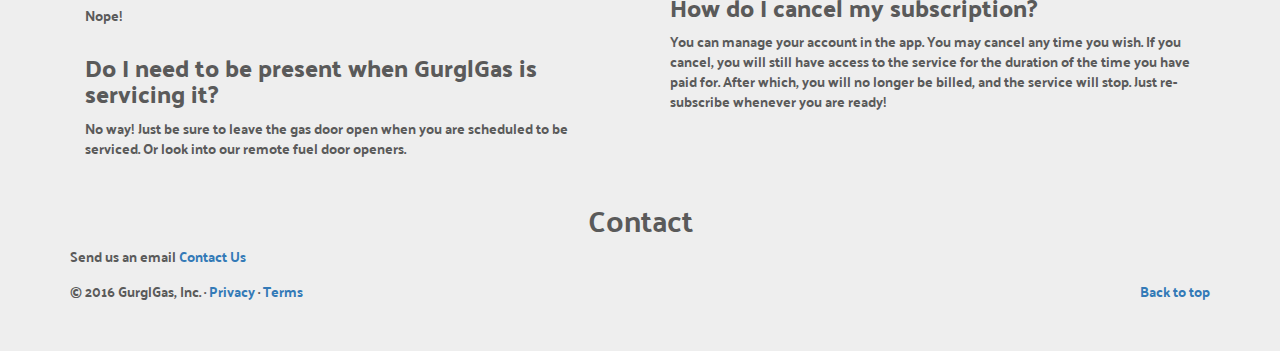
==== commit 6e71d326: "opacity" ====
--- a/index.html
+++ b/index.html
@@ -79,7 +79,7 @@
 		<div class="carousel slide" style="margin-bottom: 0px; height: 100%;" data-ride="carousel">
 			<div class="carousel-inner" role="listbox">
 				<div class="item active" style="height: 100vh;">
-					<img class="img-responsive" src="img/refuel.jpg" alt="First slide" style=" min-height: 100%; min-width: 100%; position: absolute;">
+					<img class="img-responsive" src="img/refuel.jpg" alt="First slide" style=" min-height: 100%; min-width: 100%; position: absolute; opacity: 0.8">
 					<div class="container">
 						<div class="carousel-caption" style="top: 10px">
 							<h1>Fueling your car for you!</h1>
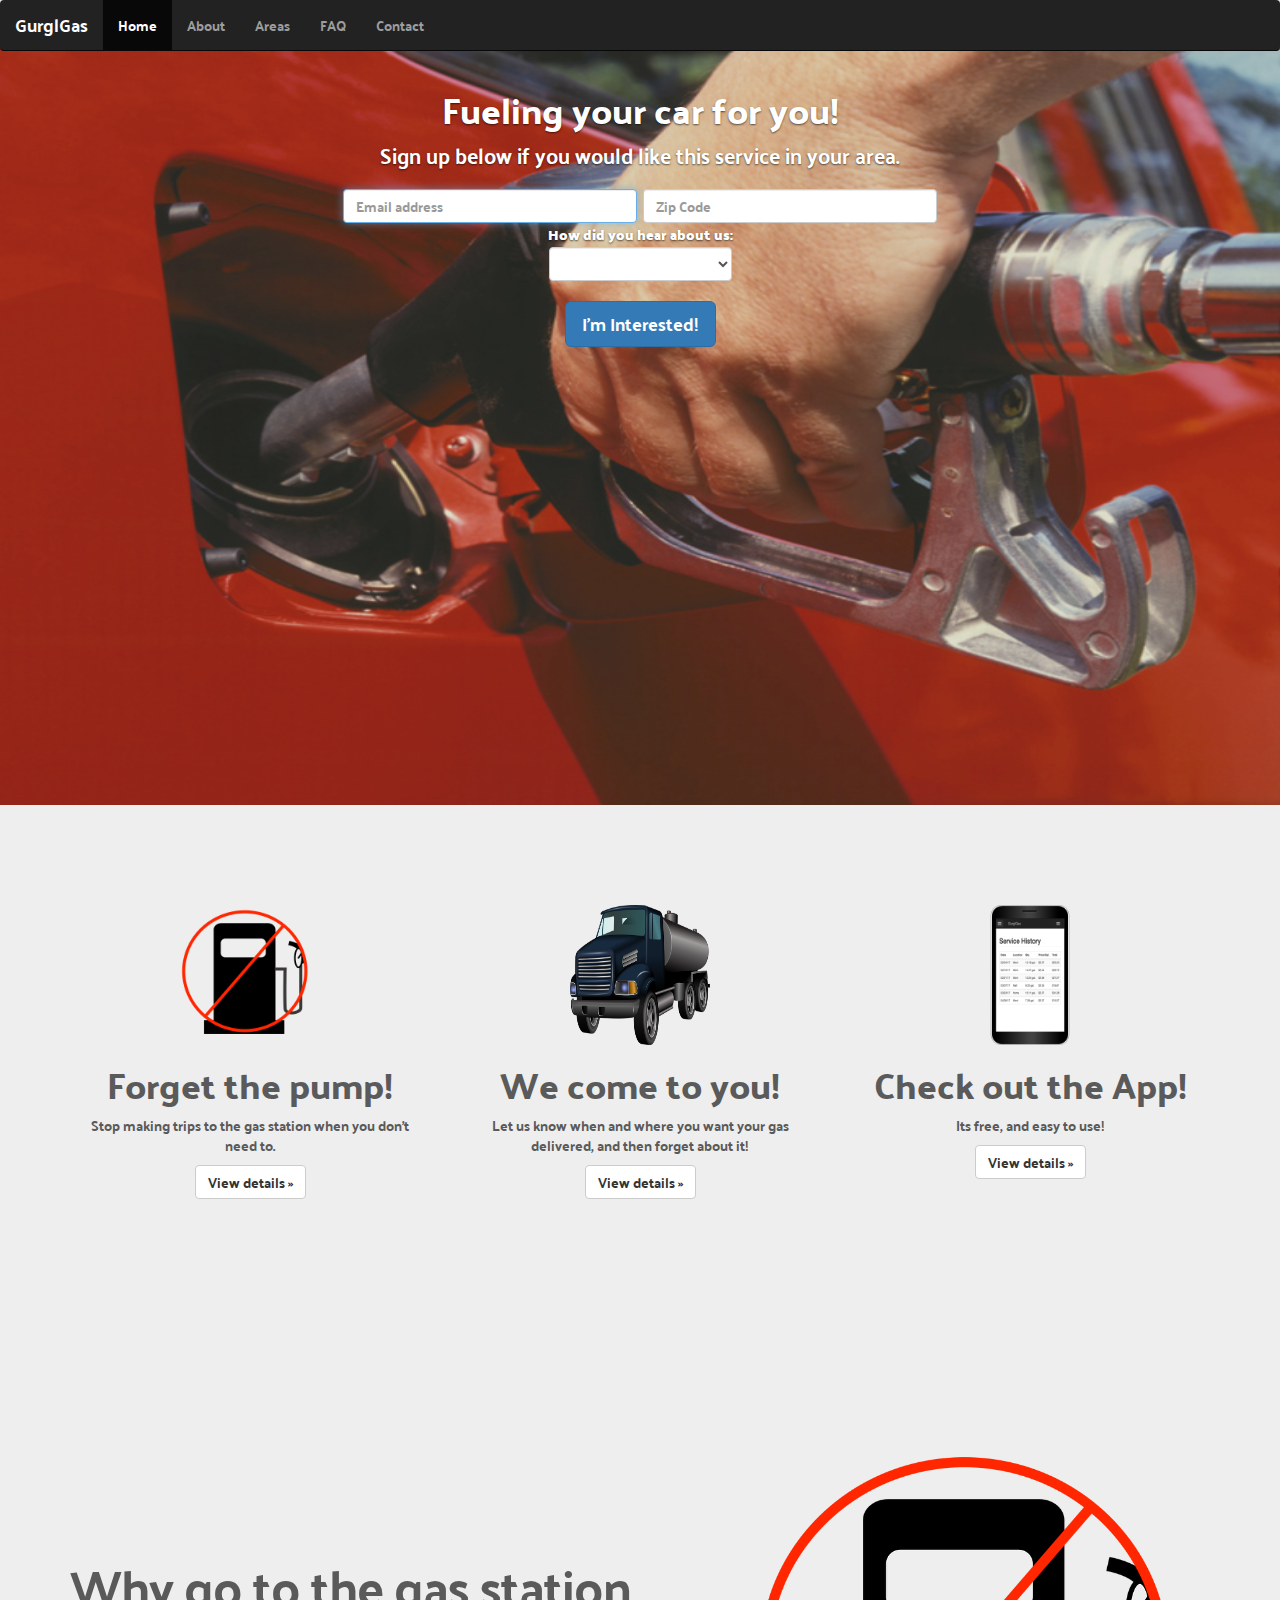
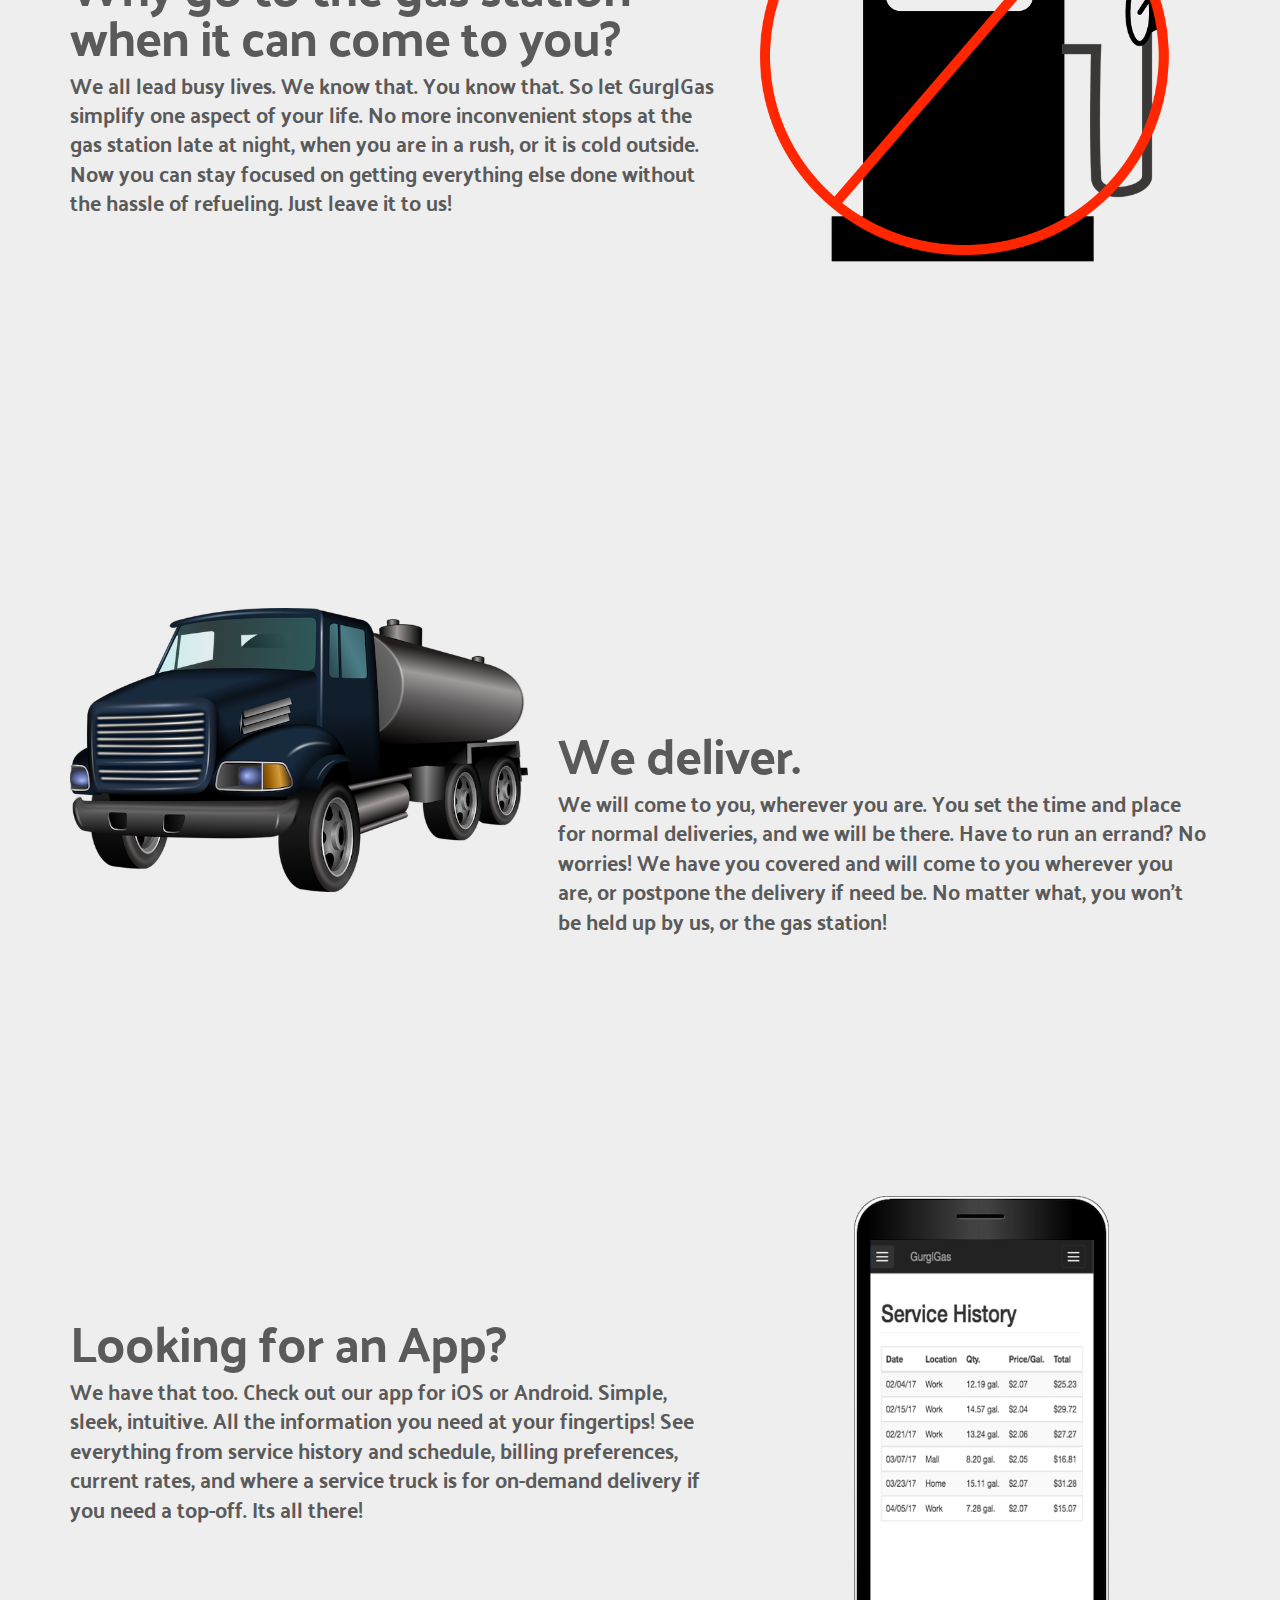
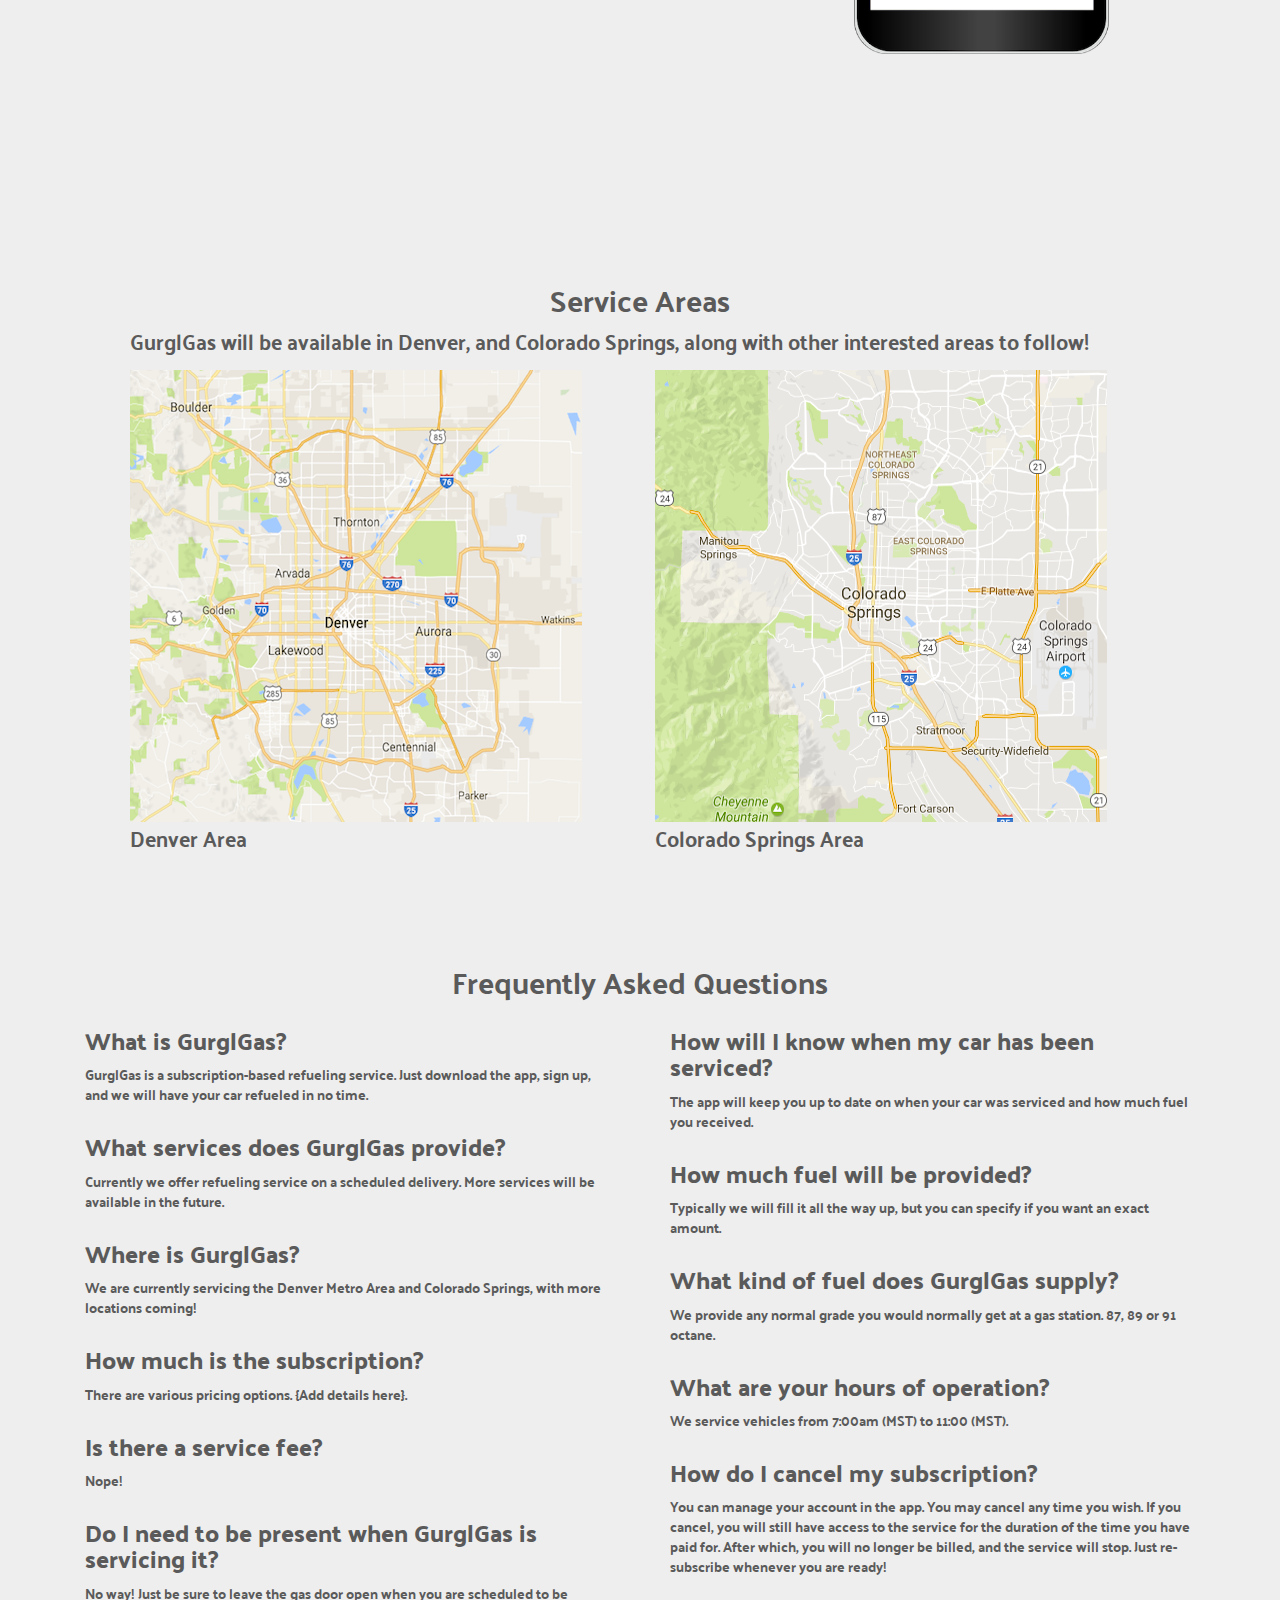
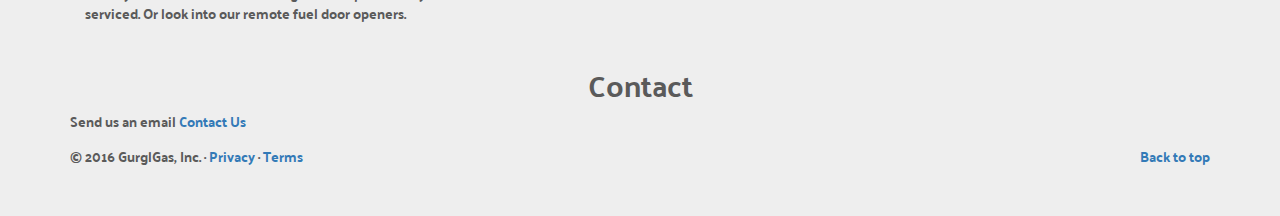
==== commit 40a28917: "shorter landing image" ====
--- a/index.html
+++ b/index.html
@@ -78,7 +78,7 @@
 		================================================== -->
 		<div class="carousel slide" style="margin-bottom: 0px; height: 100%;" data-ride="carousel">
 			<div class="carousel-inner" role="listbox">
-				<div class="item active" style="height: 100vh;">
+				<div class="item active" style="height: 85vh;">
 					<img class="img-responsive" src="img/refuel.jpg" alt="First slide" style=" min-height: 100%; min-width: 100%; position: absolute; opacity: 0.8">
 					<div class="container">
 						<div class="carousel-caption" style="top: 10px">
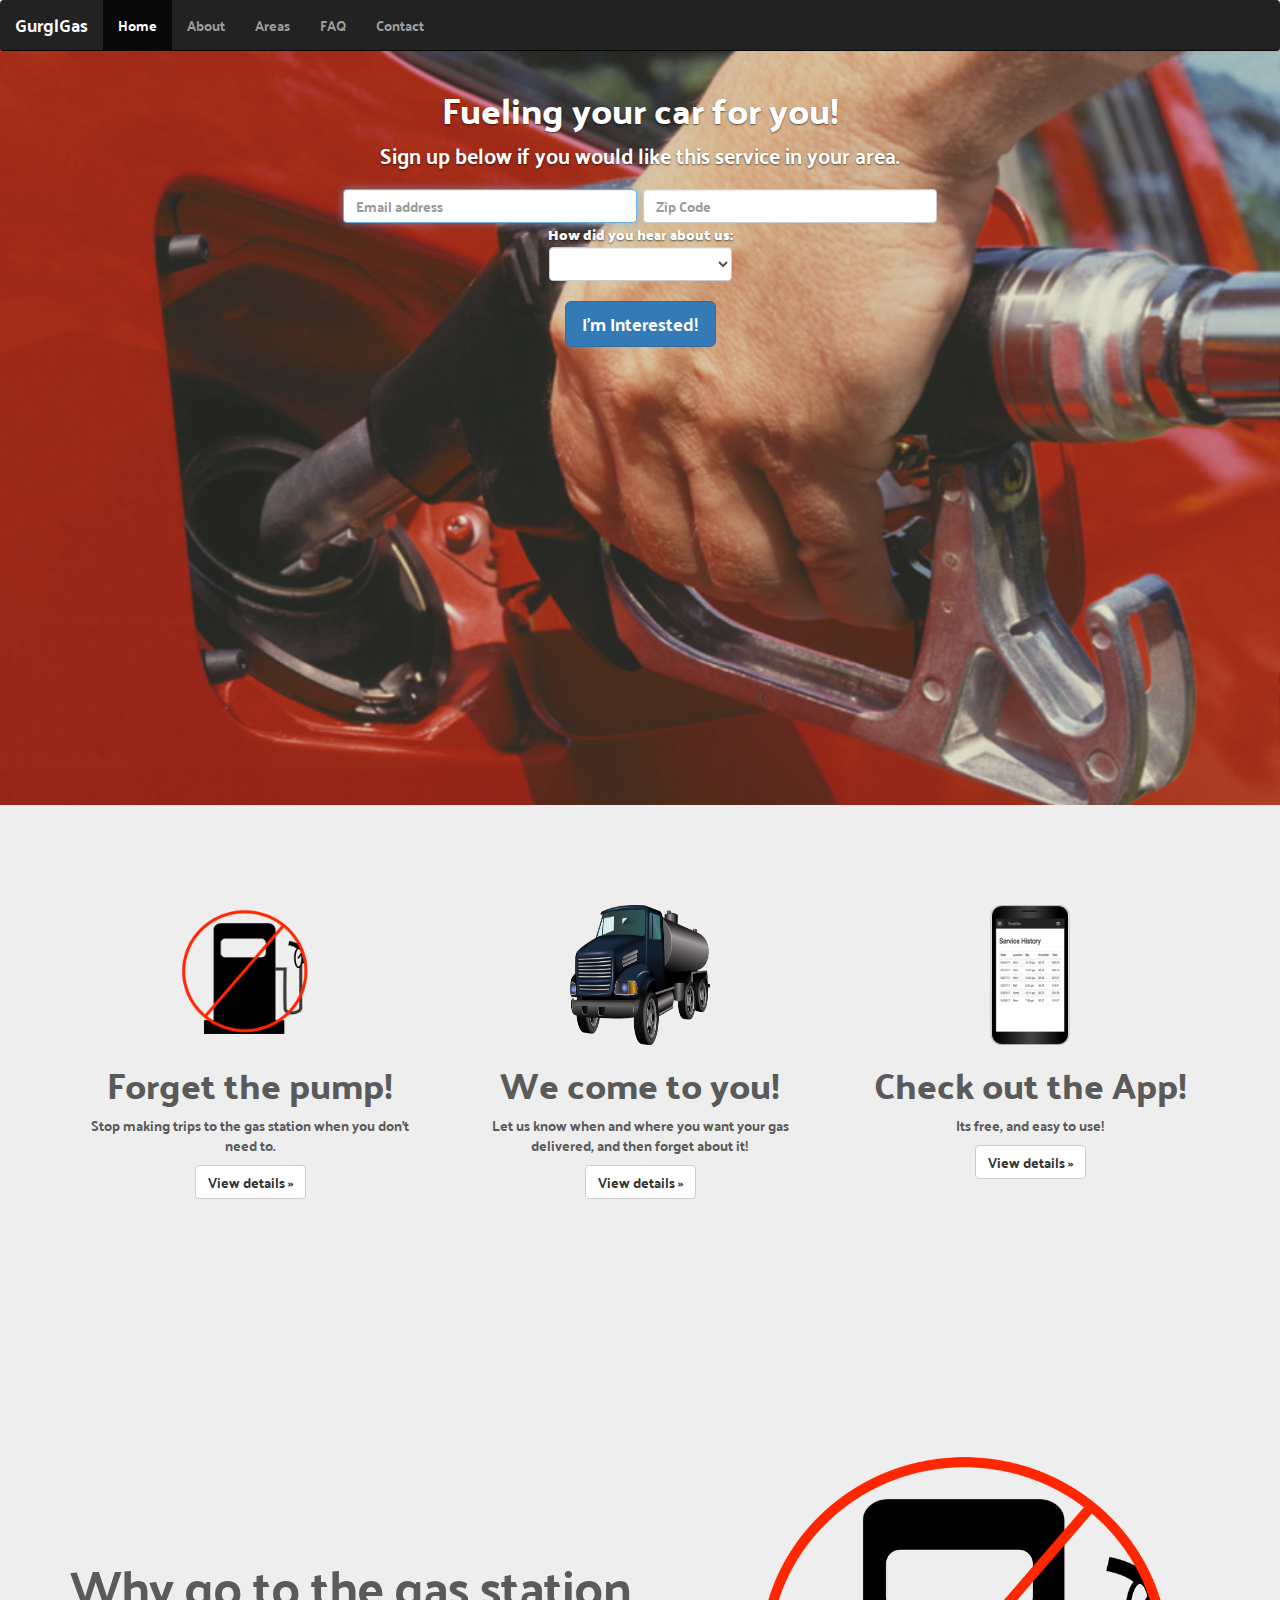
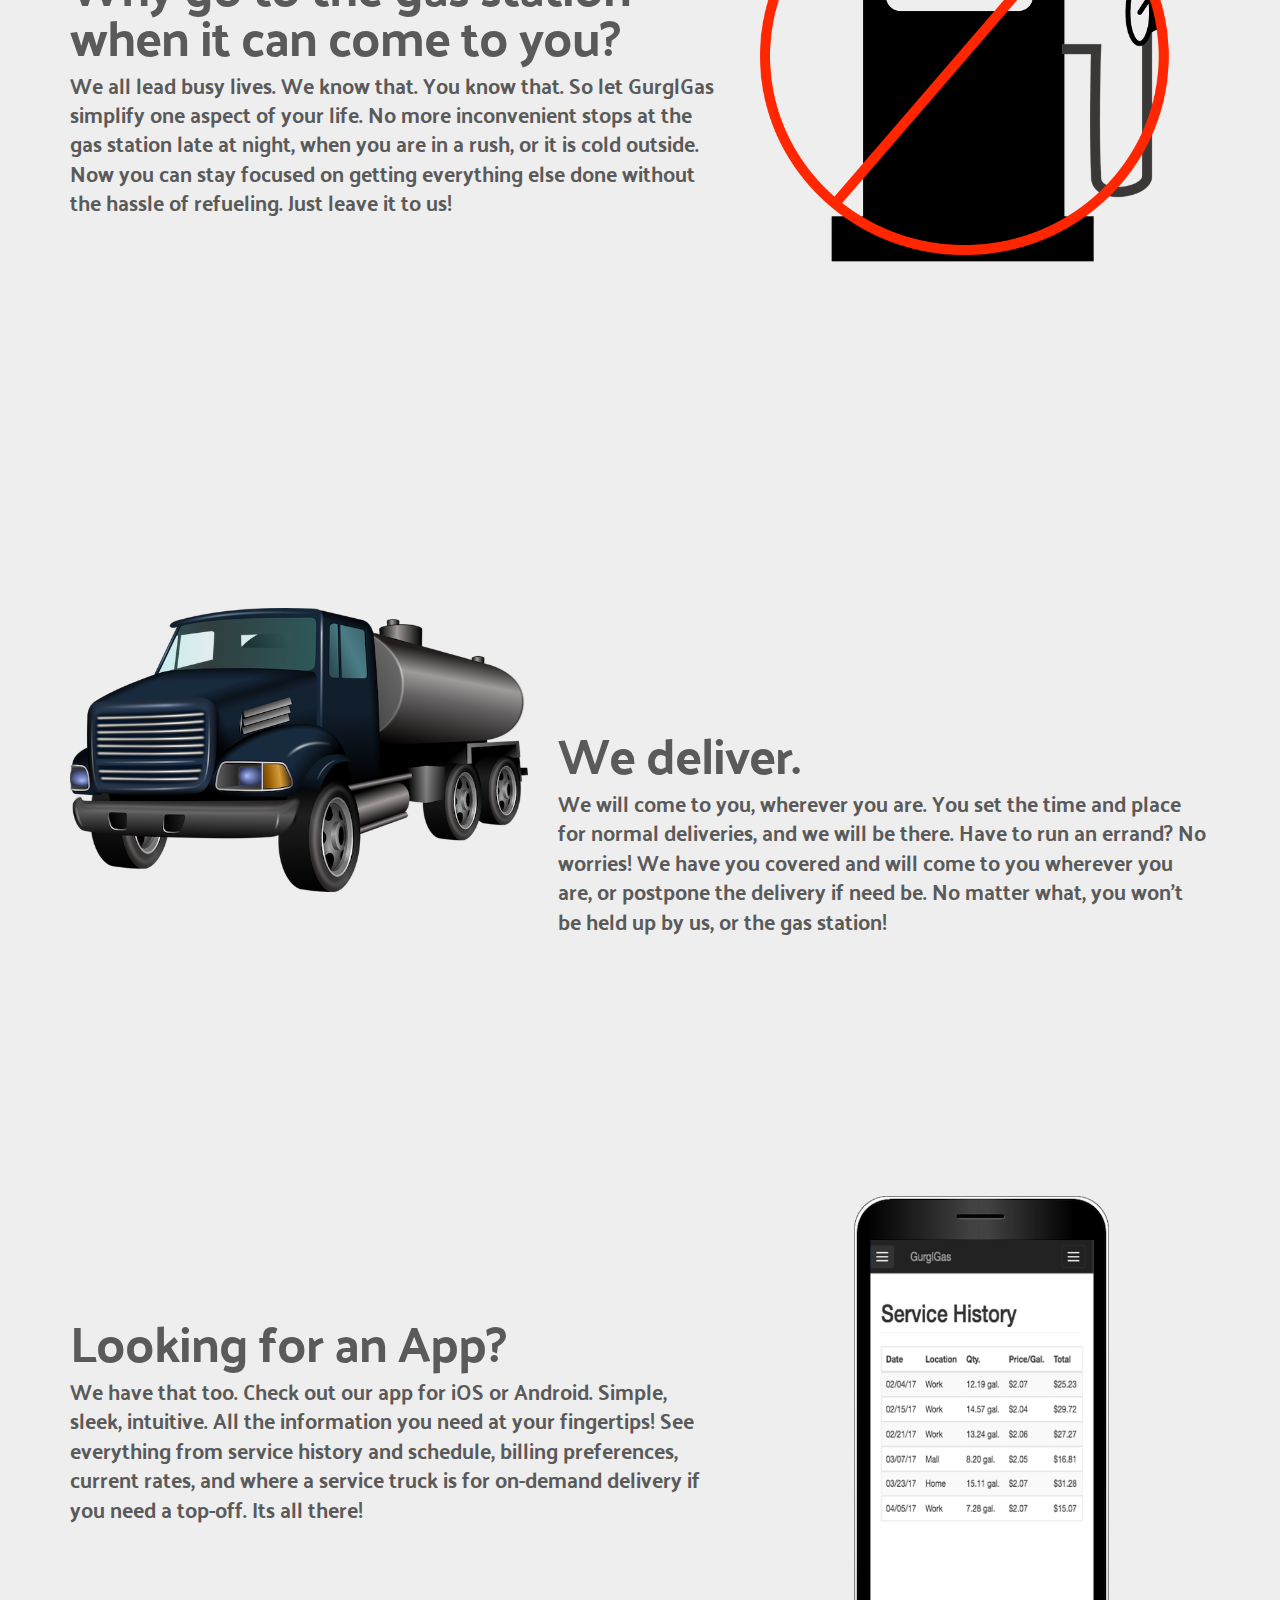
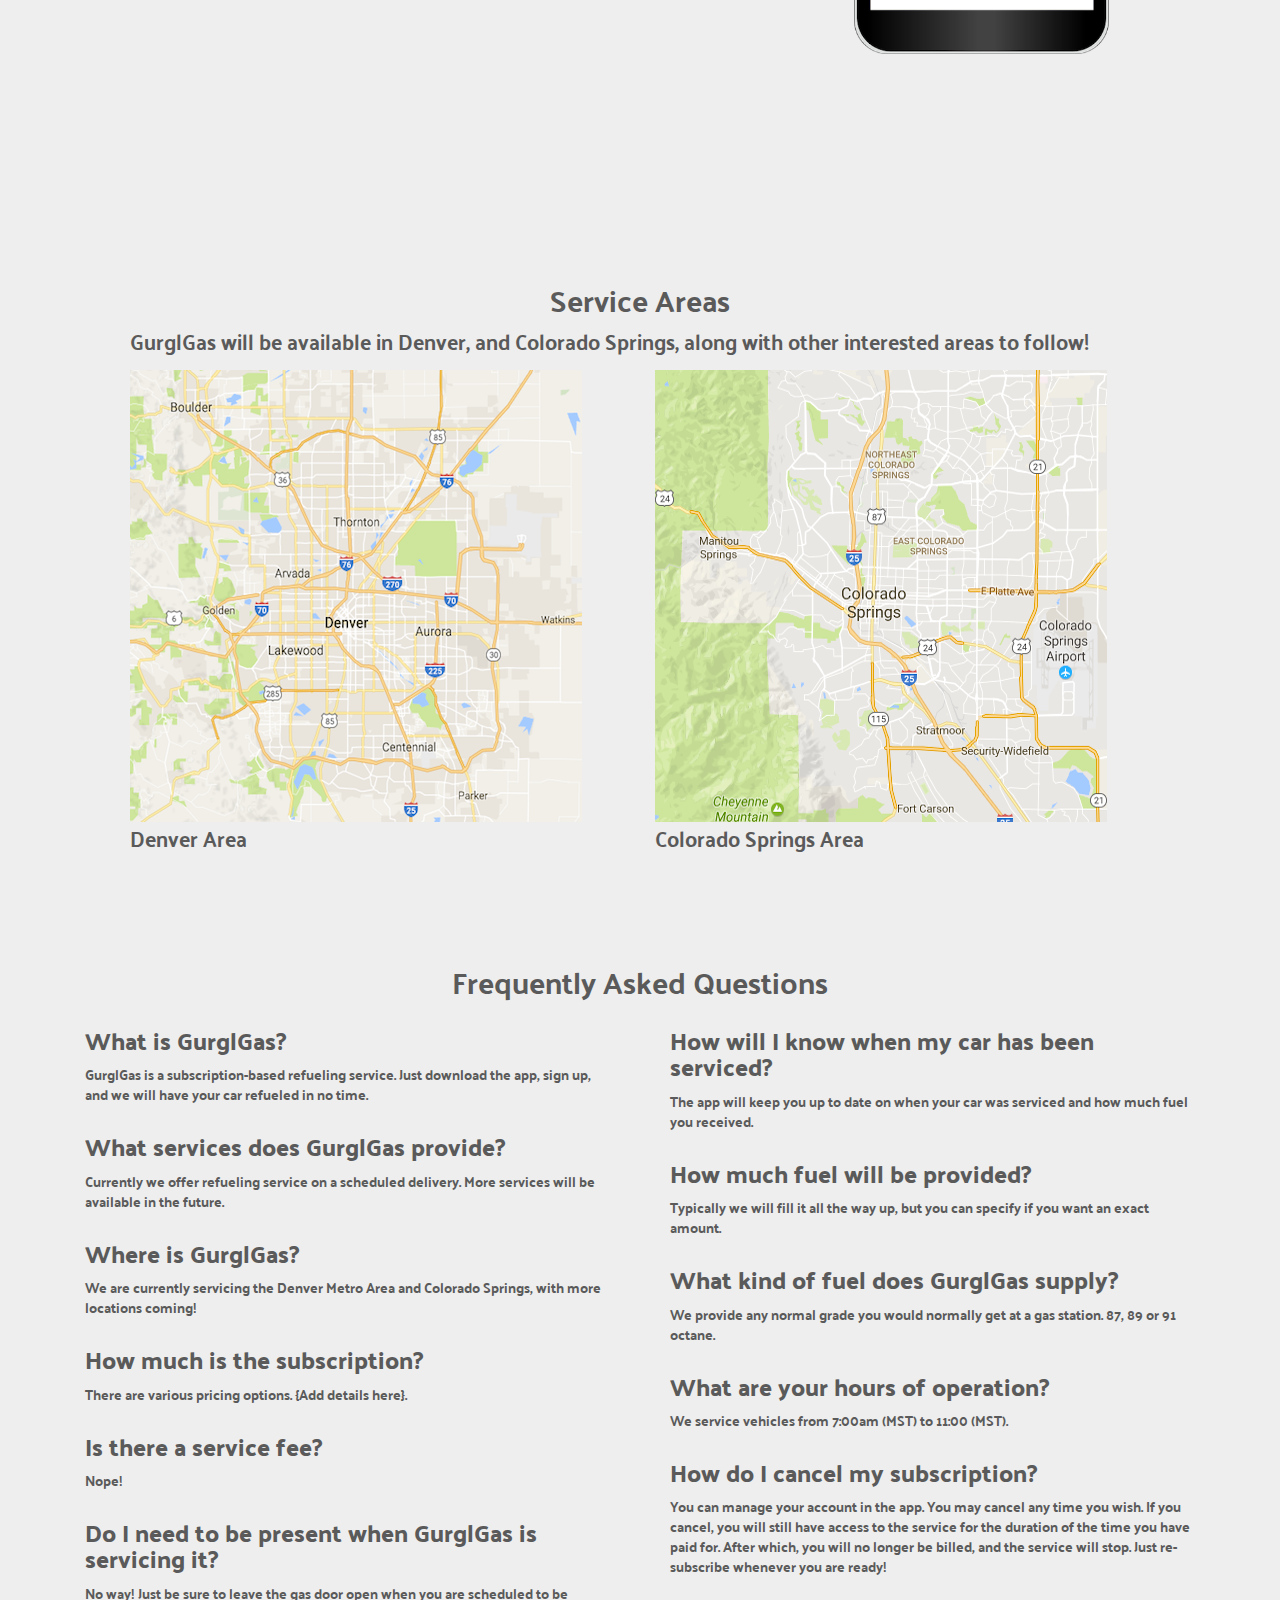
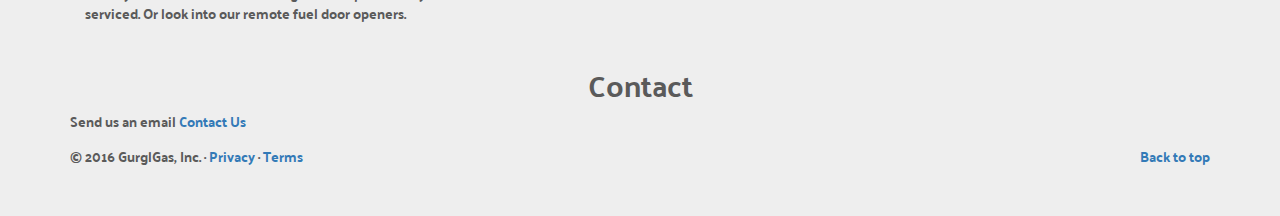
==== commit 1253a4ec: "resize img" ====
--- a/index.html
+++ b/index.html
@@ -79,7 +79,7 @@
 		<div class="carousel slide" style="margin-bottom: 0px; height: 100%;" data-ride="carousel">
 			<div class="carousel-inner" role="listbox">
 				<div class="item active" style="height: 85vh;">
-					<img class="img-responsive" src="img/refuel.jpg" alt="First slide" style=" min-height: 100%; min-width: 100%; position: absolute; opacity: 0.8">
+					<img class="img-responsive" src="img/refuel.jpg" alt="First slide" style=" min-height: 120%; min-width: 100%; position: absolute; opacity: 0.8">
 					<div class="container">
 						<div class="carousel-caption" style="top: 10px">
 							<h1>Fueling your car for you!</h1>
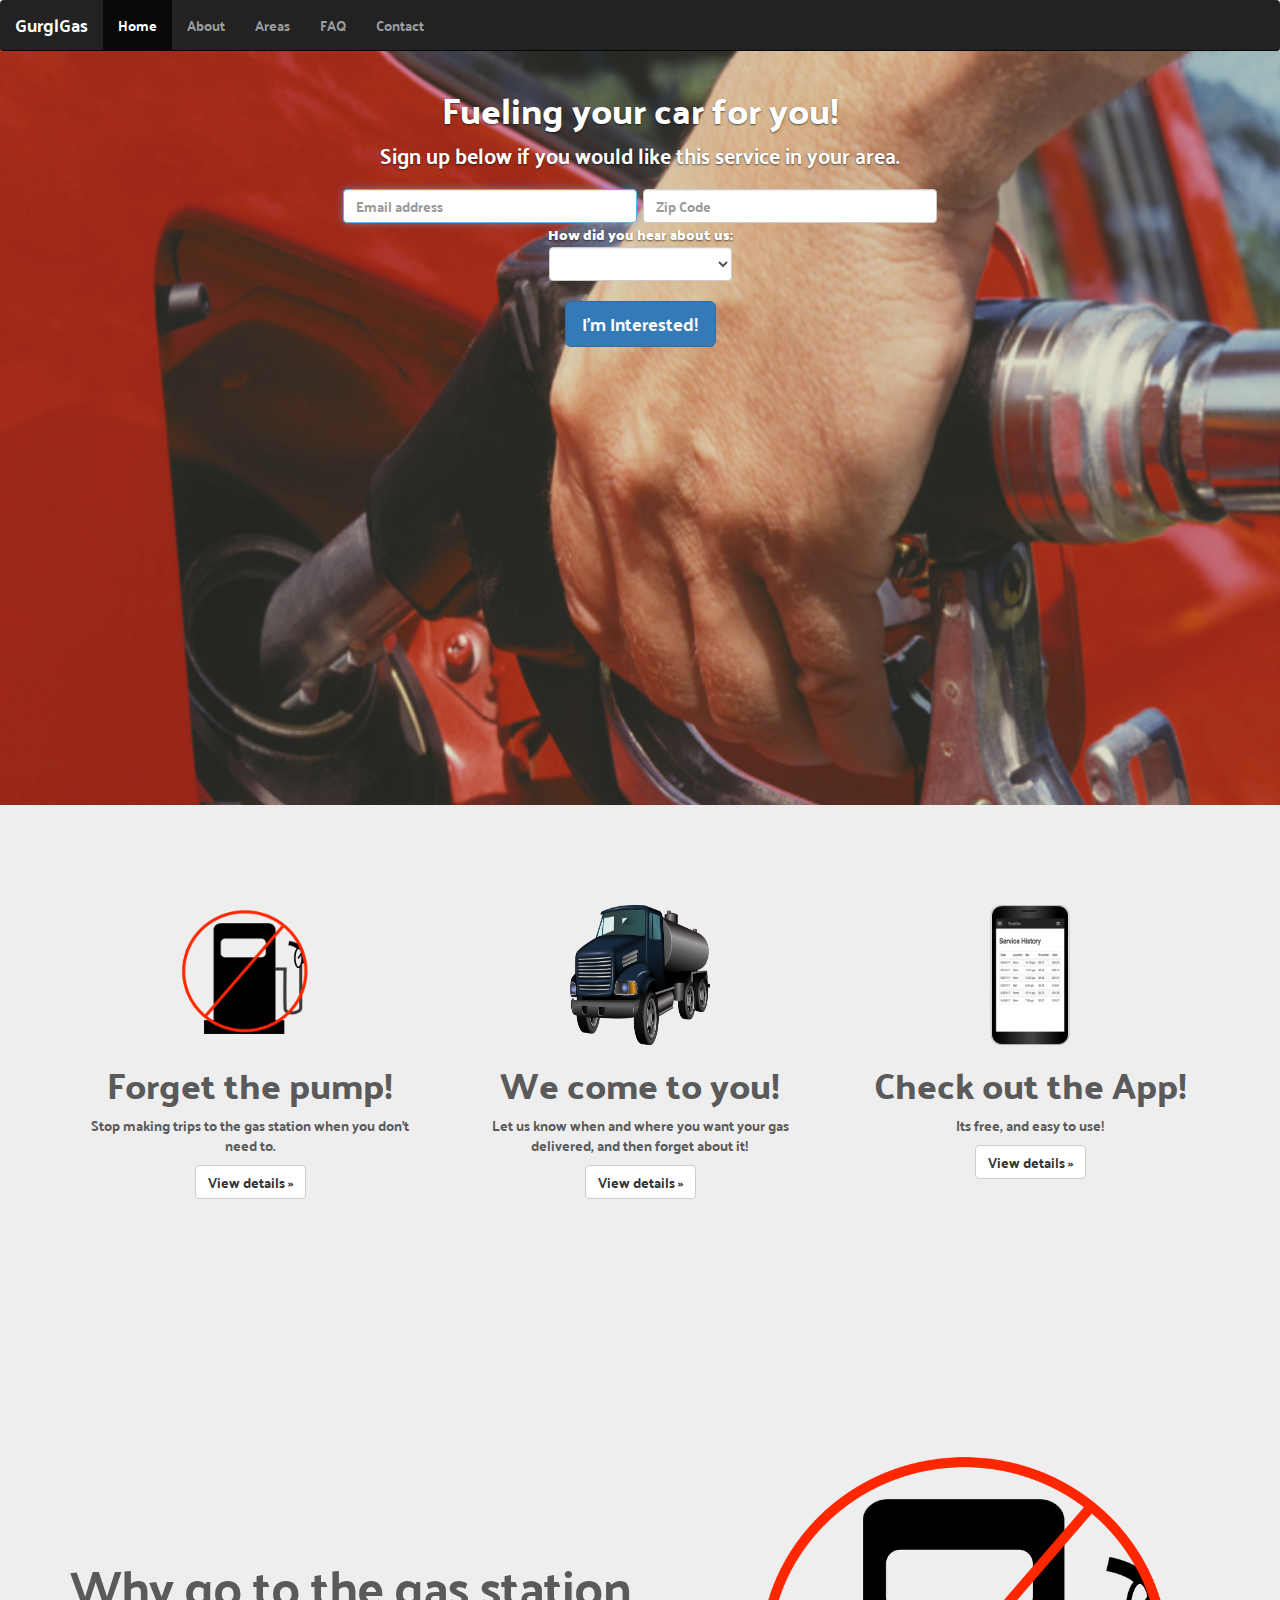
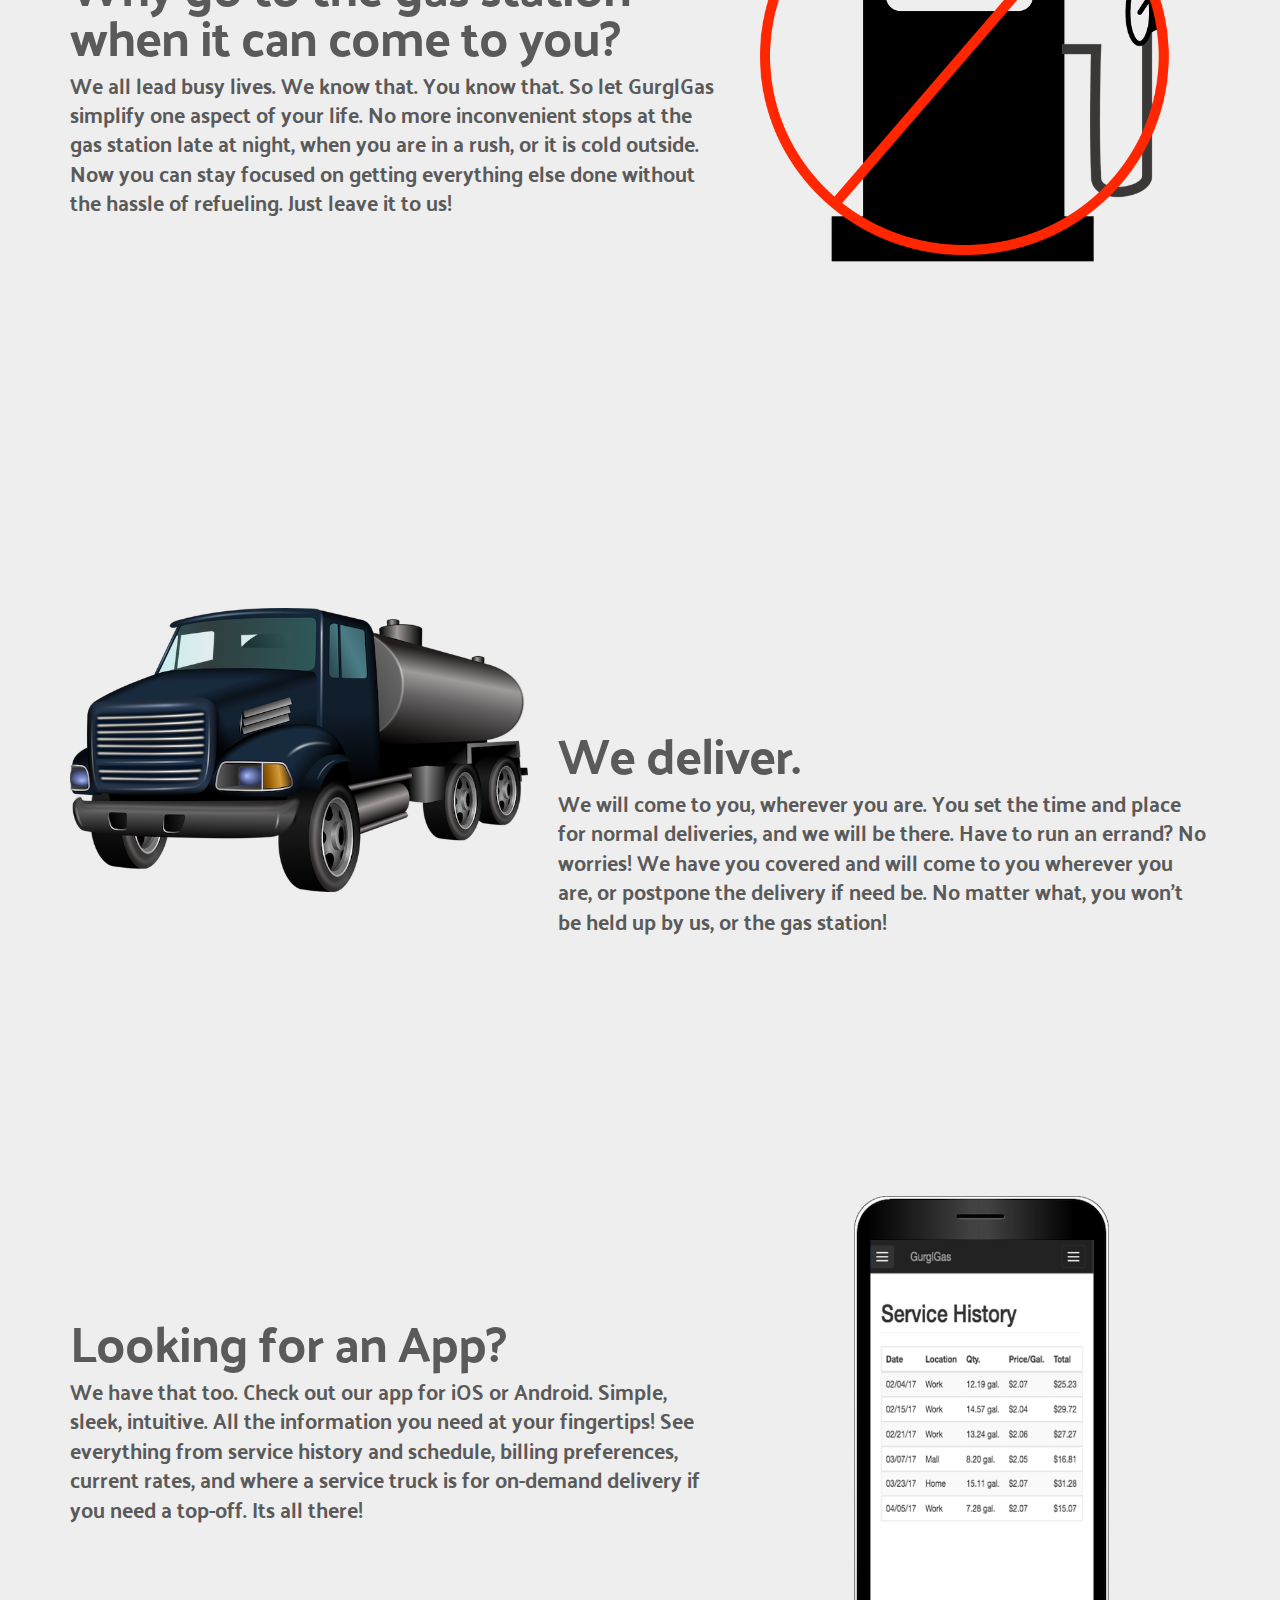
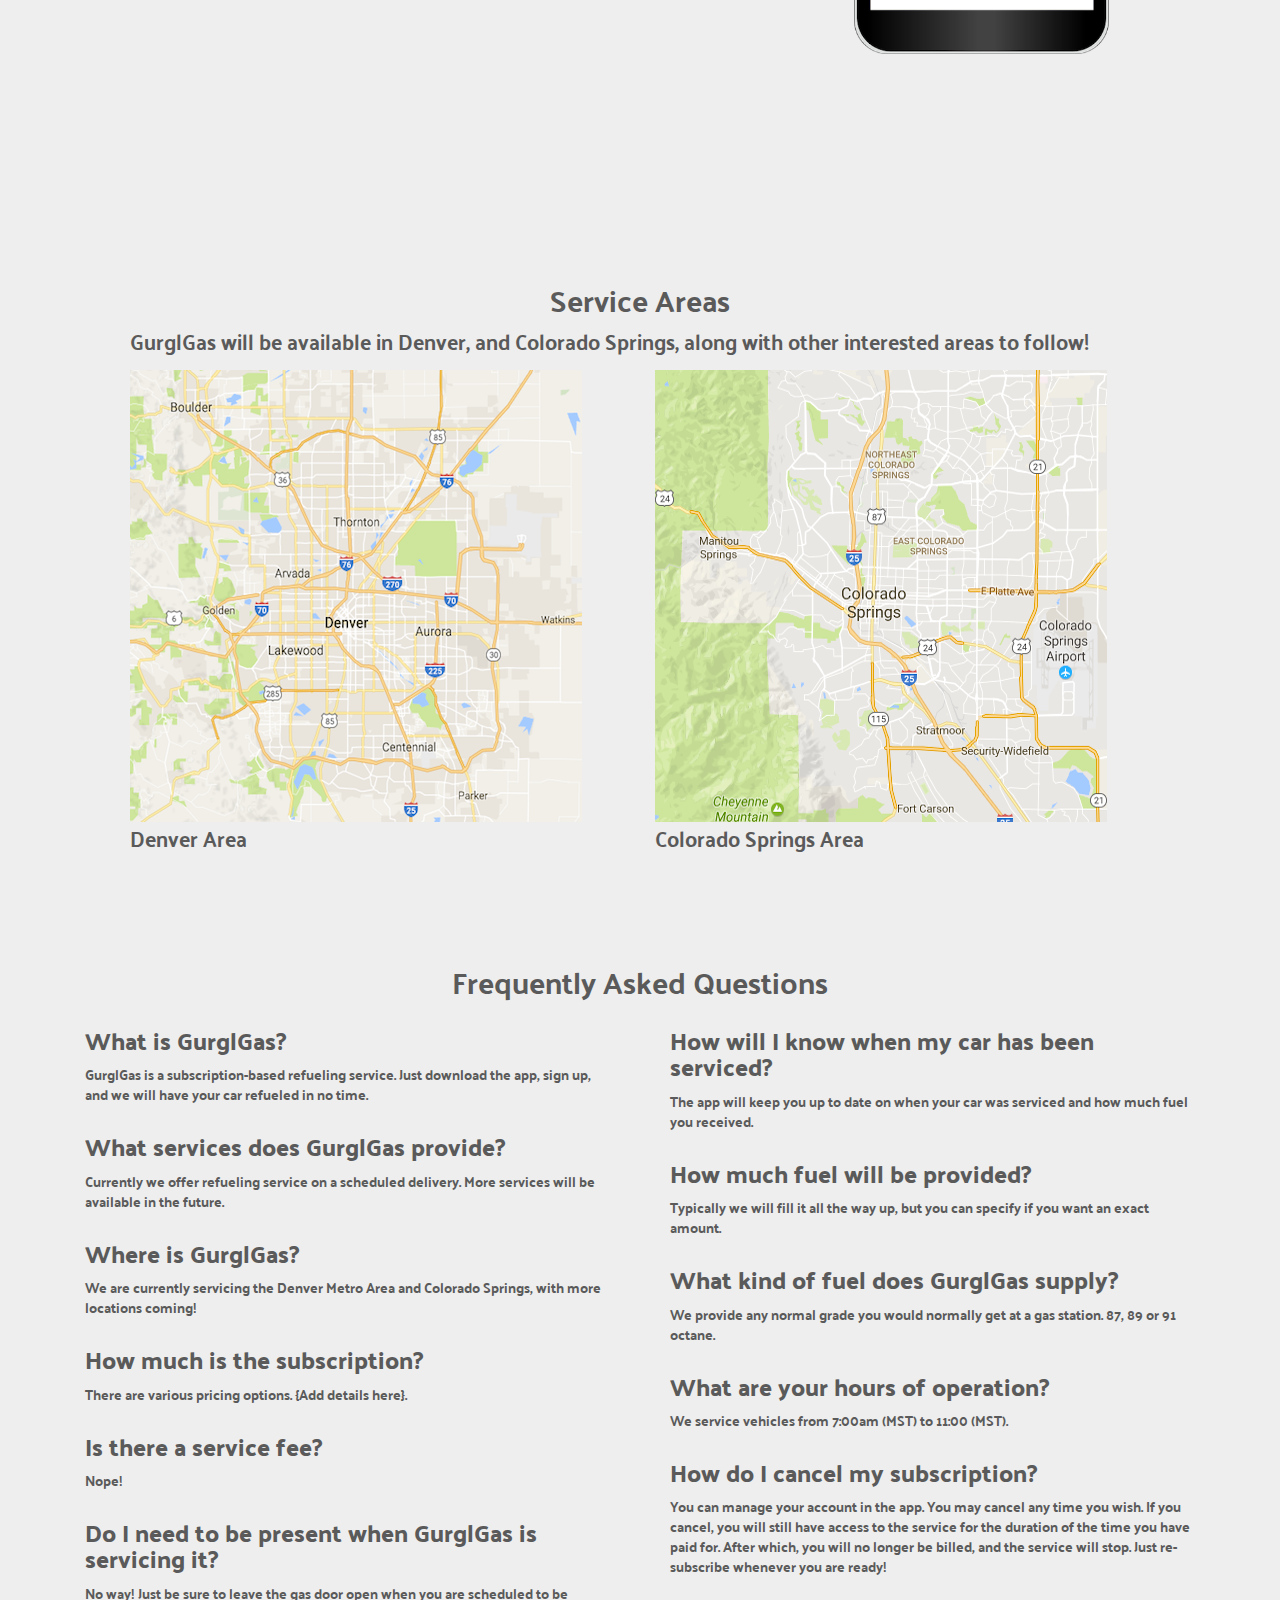
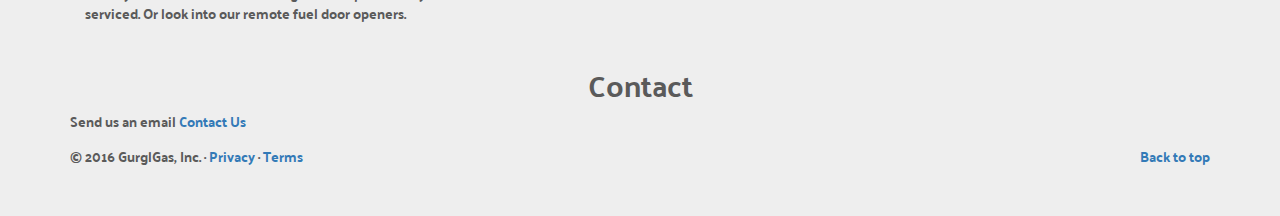
==== commit cfc64f4b: "resize img" ====
--- a/index.html
+++ b/index.html
@@ -79,7 +79,7 @@
 		<div class="carousel slide" style="margin-bottom: 0px; height: 100%;" data-ride="carousel">
 			<div class="carousel-inner" role="listbox">
 				<div class="item active" style="height: 85vh;">
-					<img class="img-responsive" src="img/refuel.jpg" alt="First slide" style=" min-height: 120%; min-width: 100%; position: absolute; opacity: 0.8">
+					<img class="img-responsive" src="img/refuel.jpg" alt="First slide" style=" min-height: 150%; min-width: 100%; position: absolute; opacity: 0.8">
 					<div class="container">
 						<div class="carousel-caption" style="top: 10px">
 							<h1>Fueling your car for you!</h1>
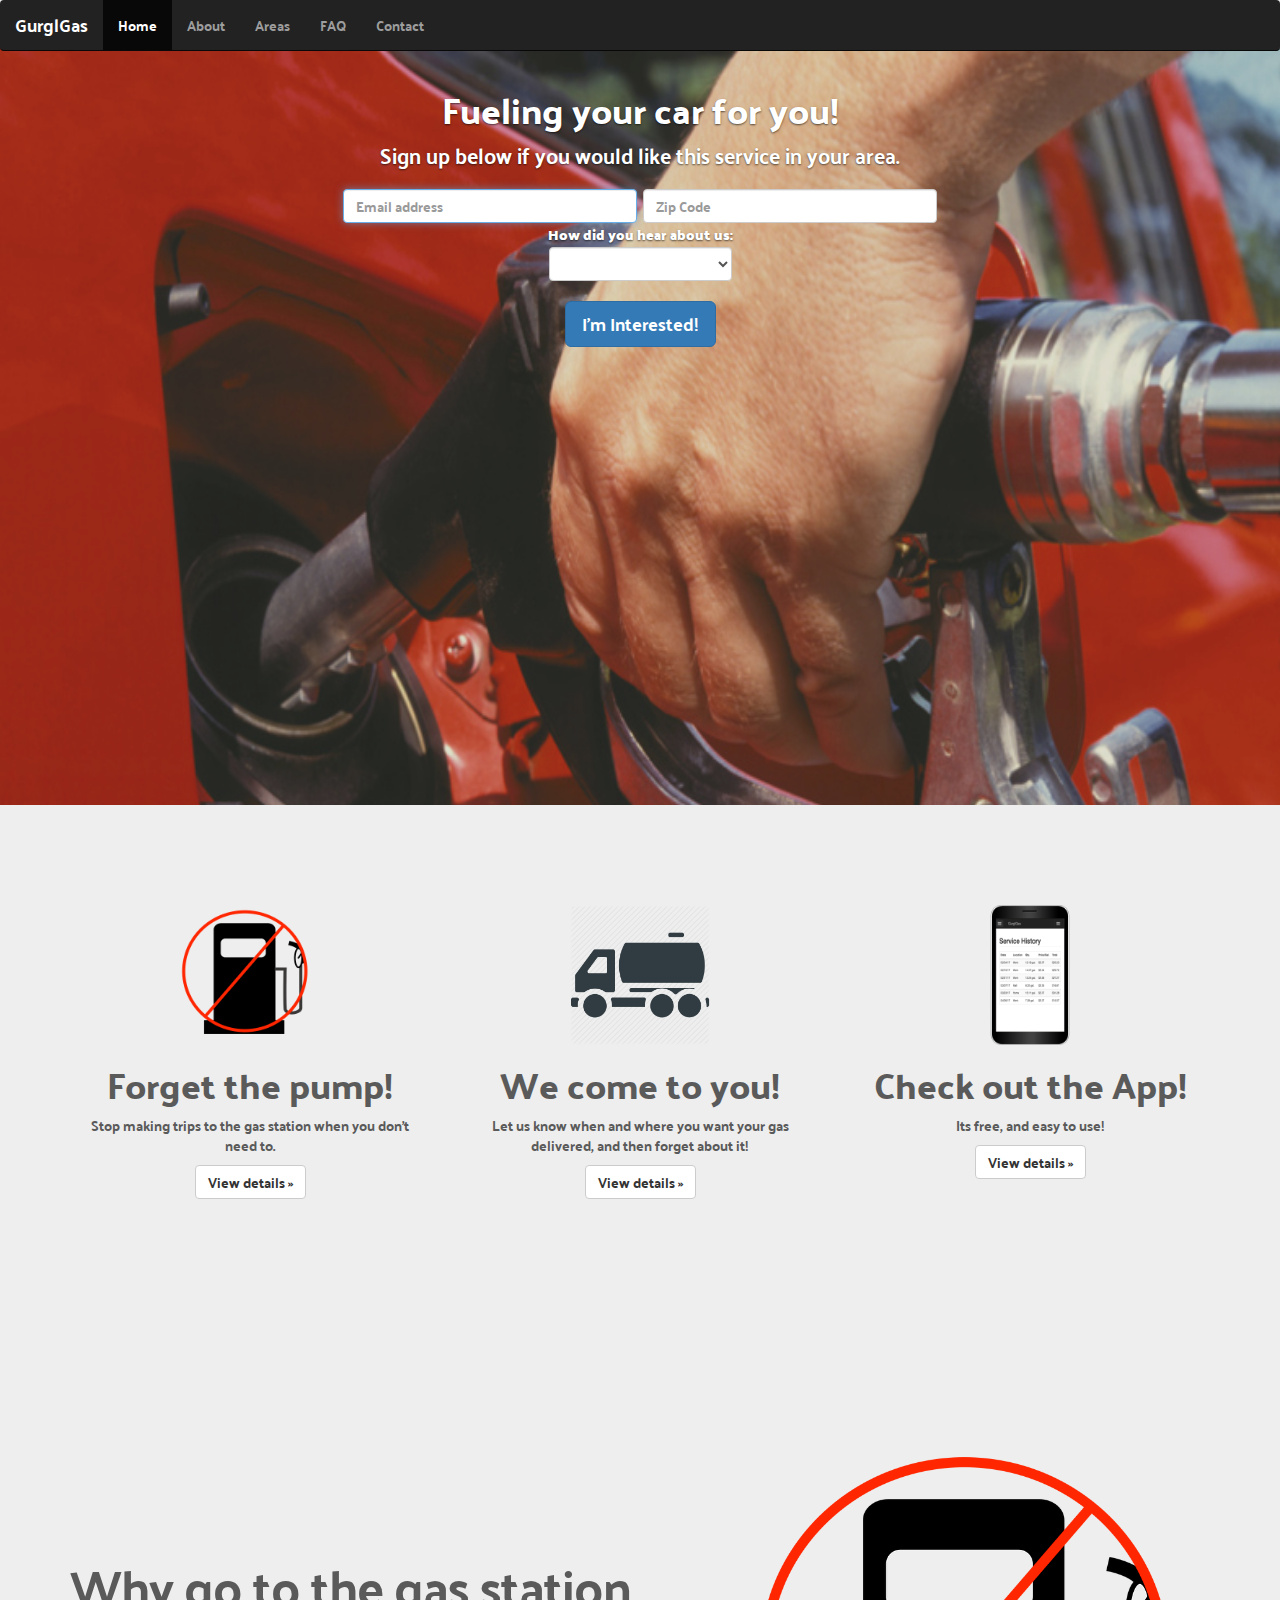
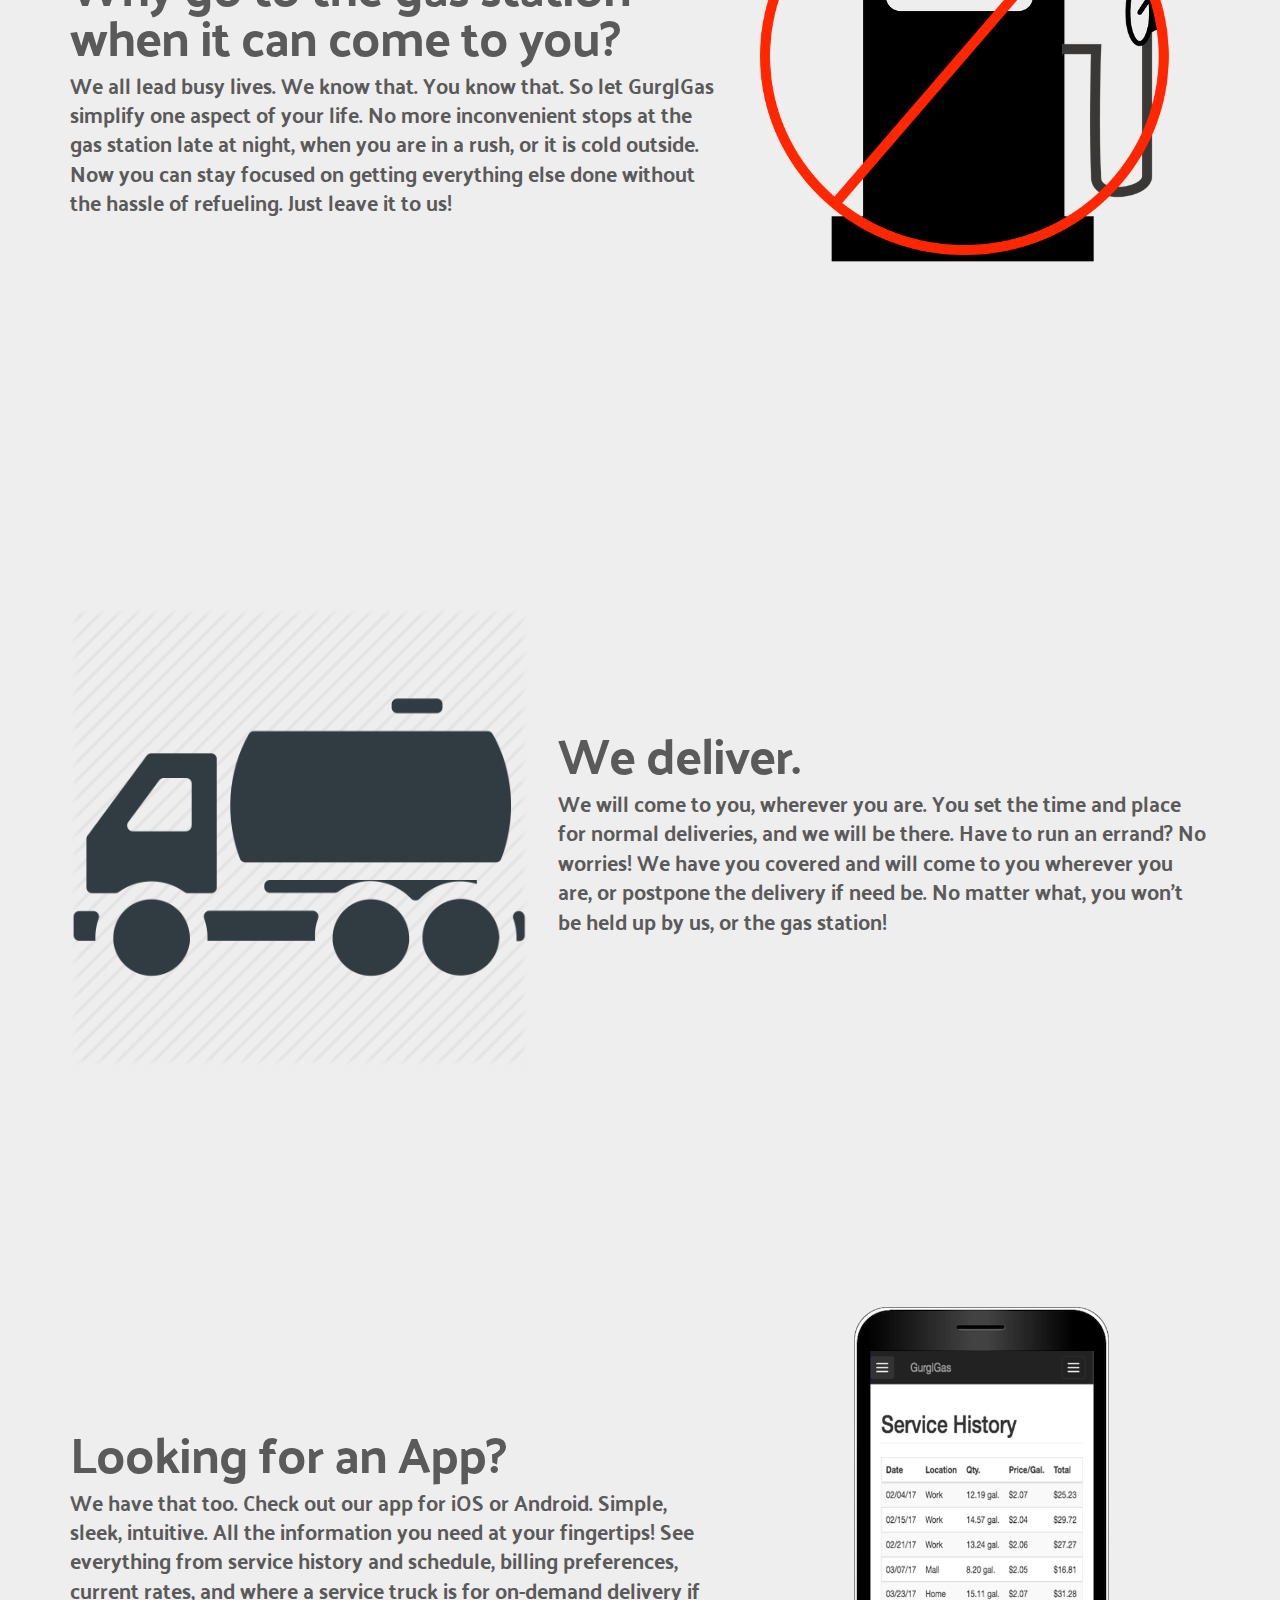
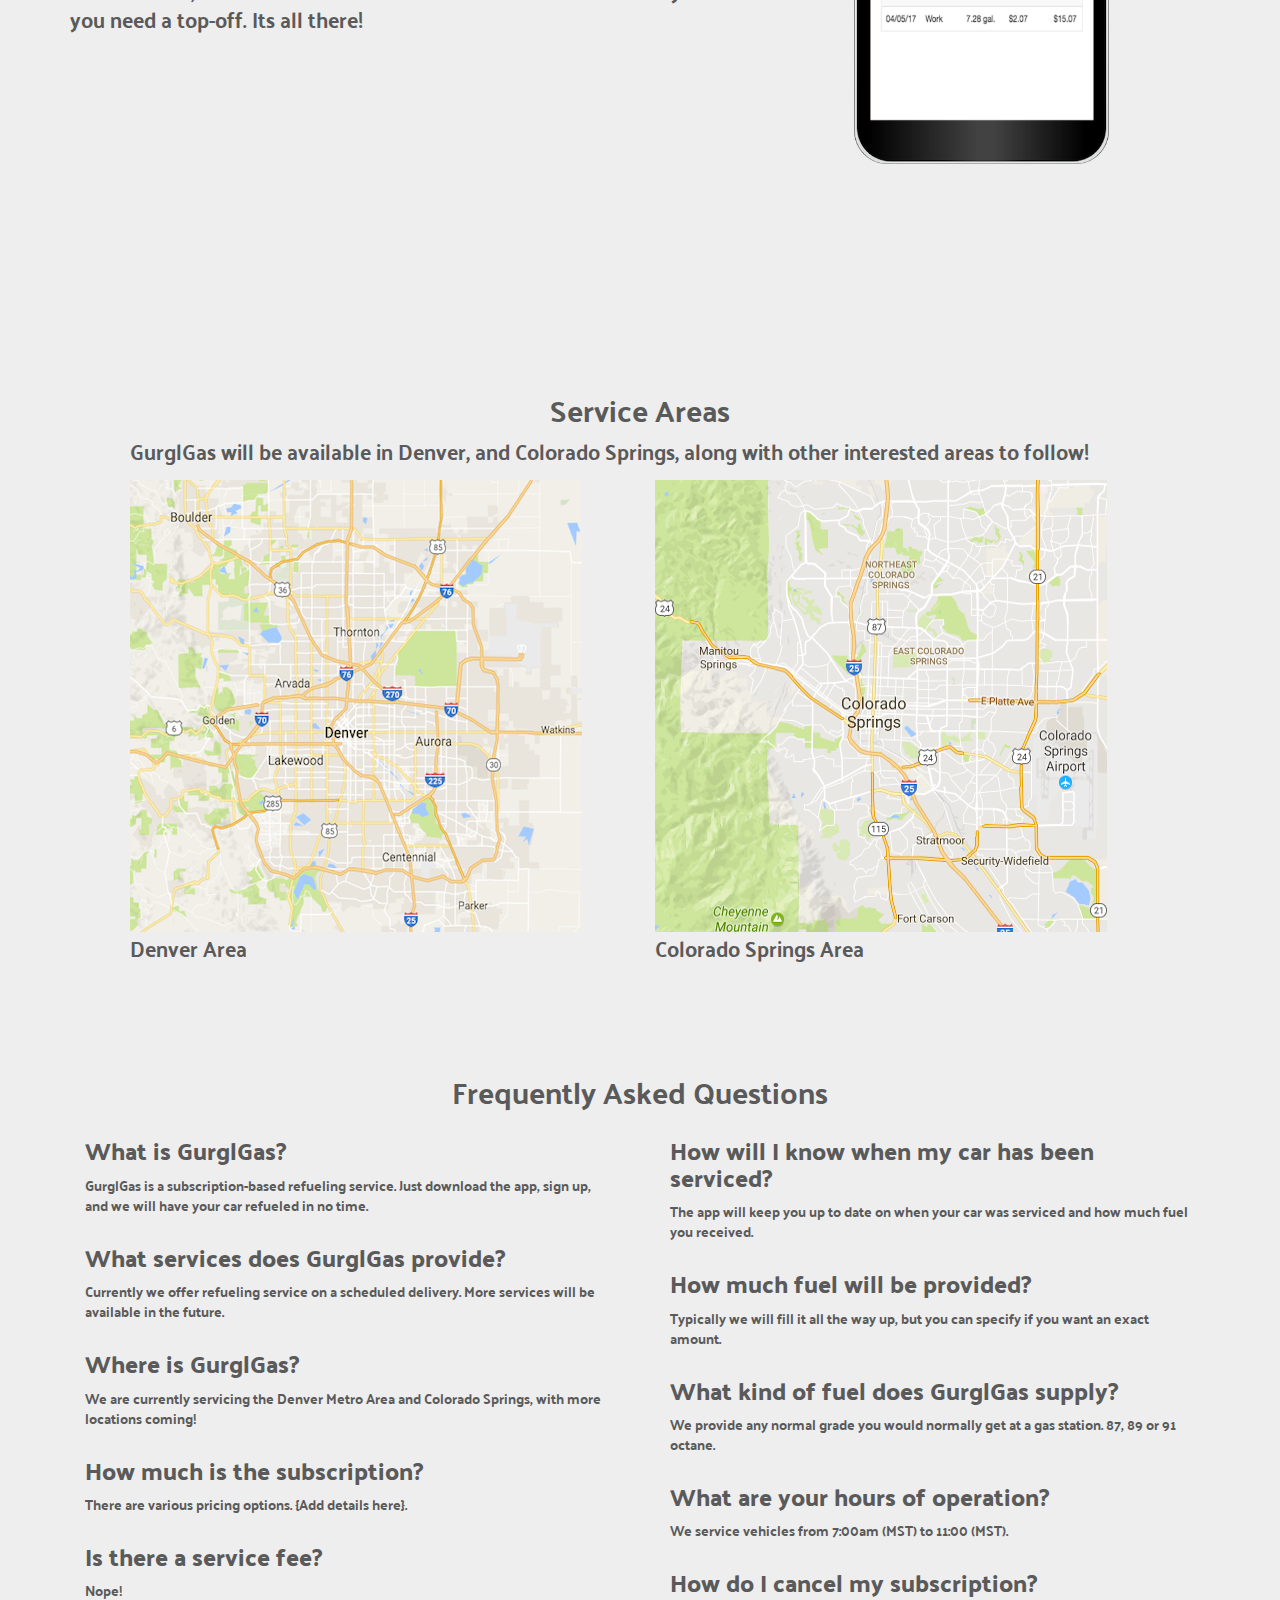
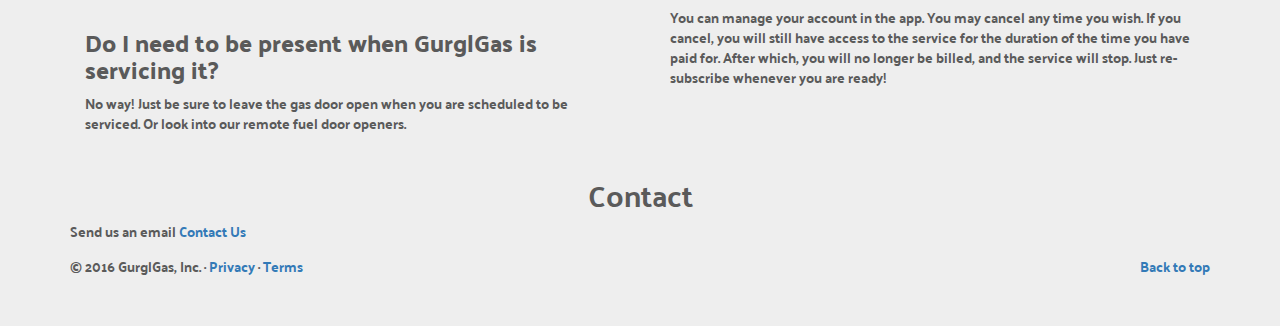
==== commit 7c2f3912: "changed truck png" ====
--- a/index.html
+++ b/index.html
@@ -137,7 +137,7 @@
 					<p><a class="btn btn-default" href="#feature-1" role="button">View details &raquo;</a></p>
 				</div><!-- /.col-lg-4 -->
 				<div class="col-lg-4">
-					<img class="img-rounded" src="img/gasTruck.png" alt="We come to you" style="width: 140px; height: 140px;">
+					<img class="img-rounded" src="img/fueltruck.png" alt="We come to you" style="width: 140px; height: 140px;">
 					<h1>We come to you!</h1>
 					<p>Let us know when and where you want your gas delivered, and then forget about it!</p>
 					<p><a class="btn btn-default" href="#feature-2" role="button">View details &raquo;</a></p>
@@ -169,7 +169,7 @@
 
 			<div id="feature-2" class="row featurette" style="padding-top: 150px">
 				<div class="col-md-5">
-					<img class="featurette-image img-responsive" src="img/gasTruck.png" alt="We deliver">
+					<img class="featurette-image img-responsive" src="img/fueltruck.png" alt="We deliver">
 				</div>
 				<div class="col-md-7">
 					<h2 class="featurette-heading">We deliver.</h2>
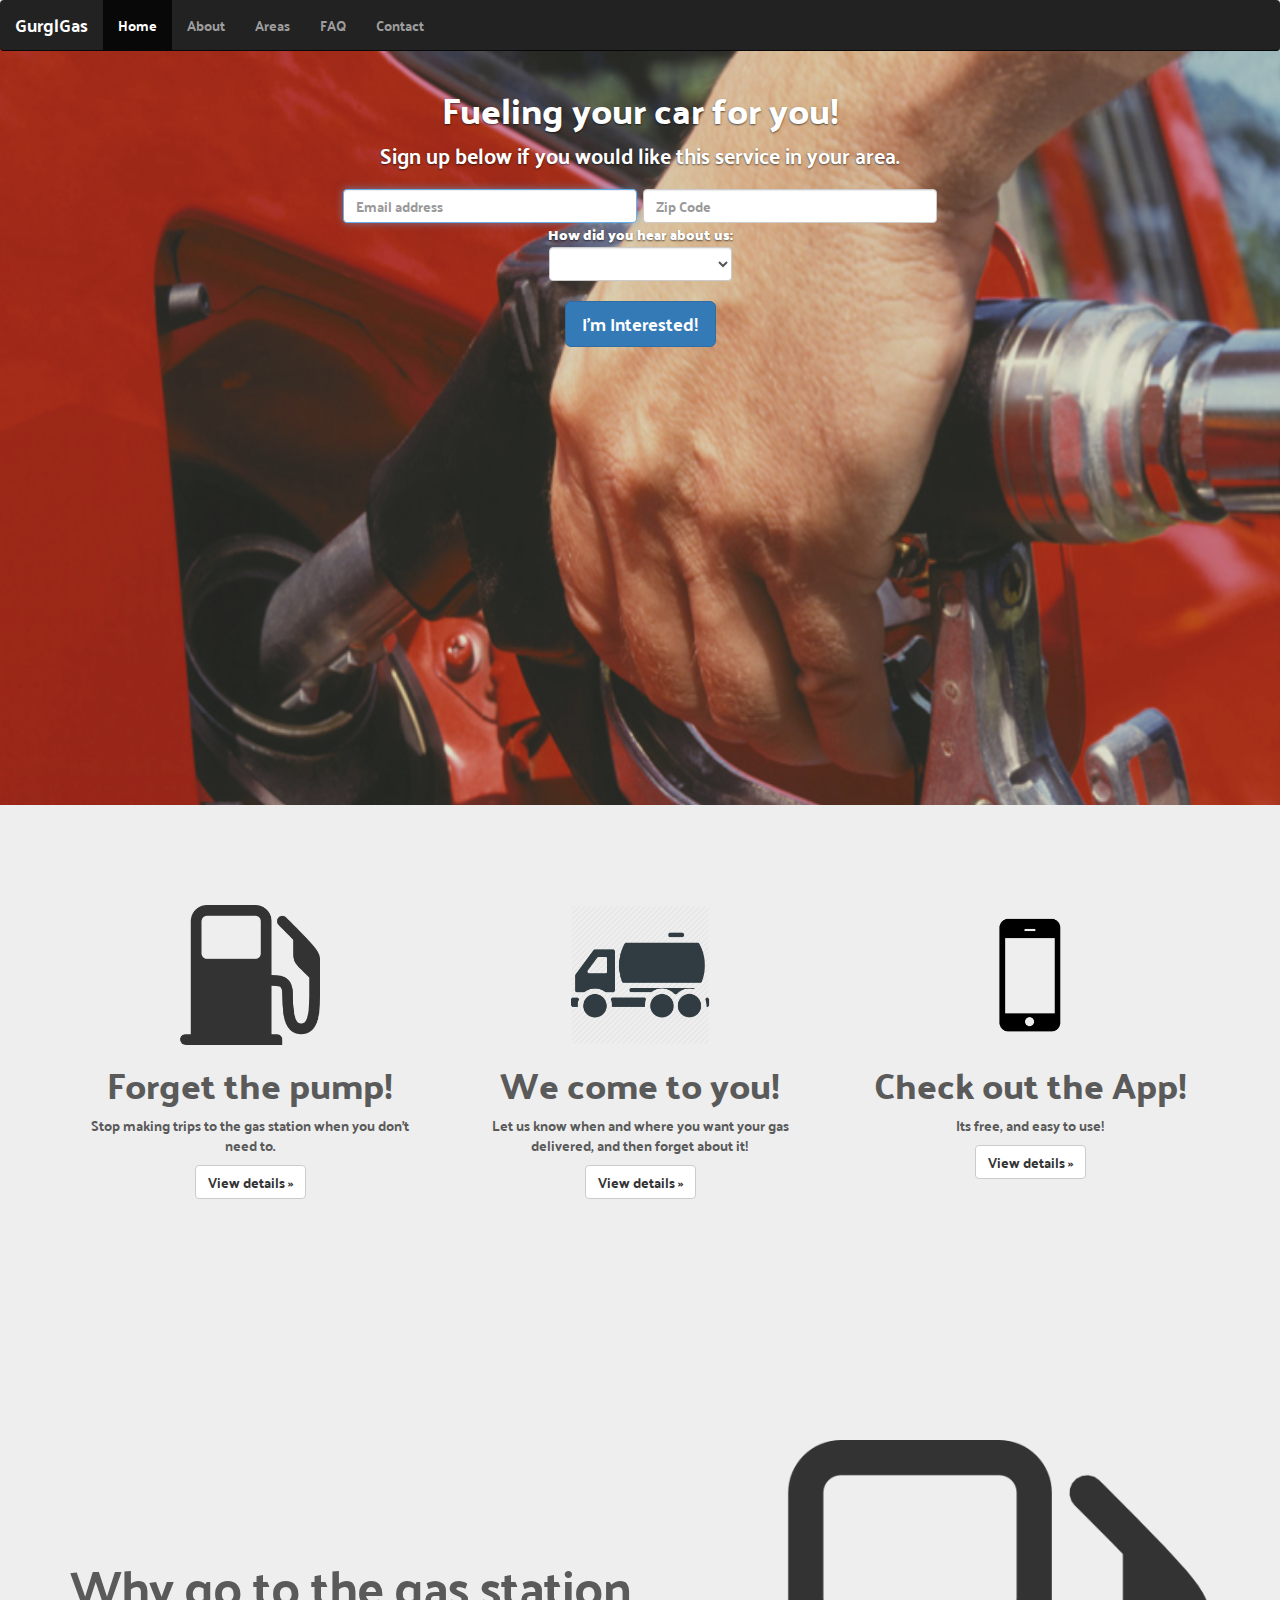
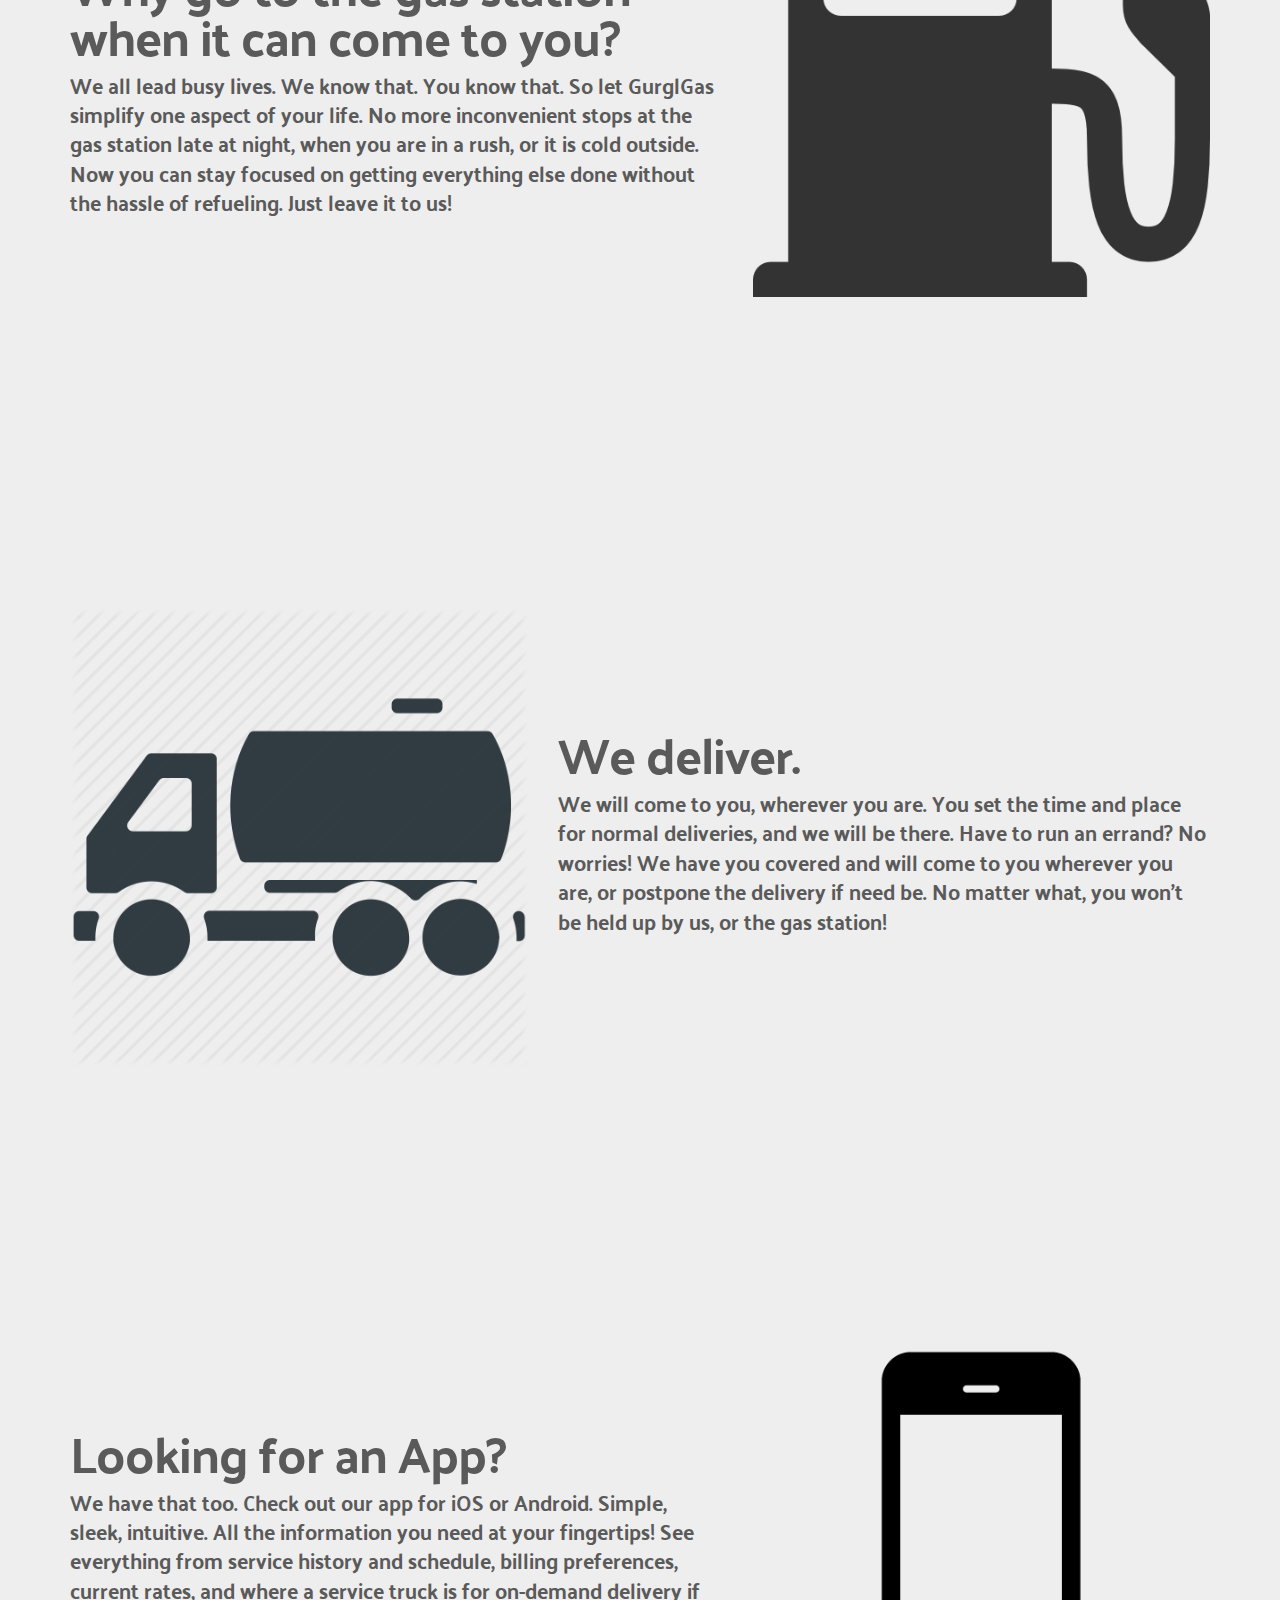
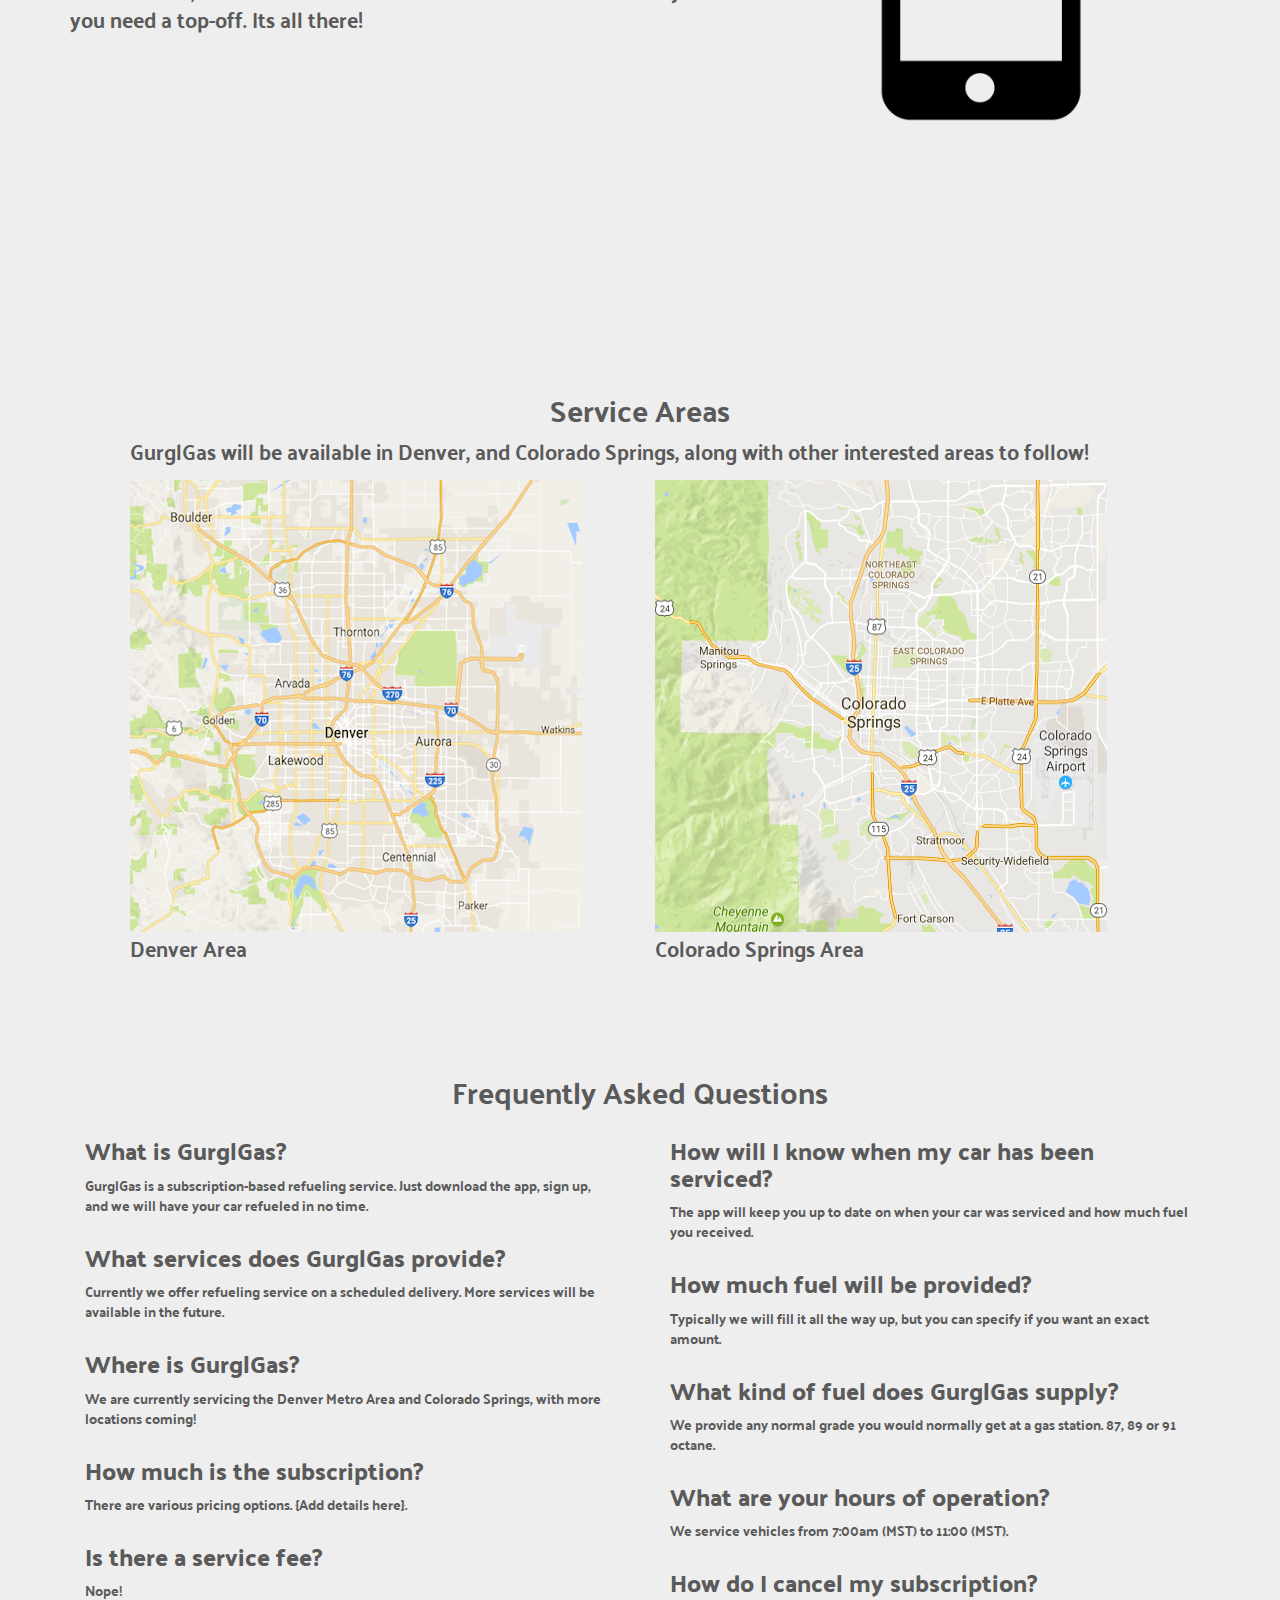
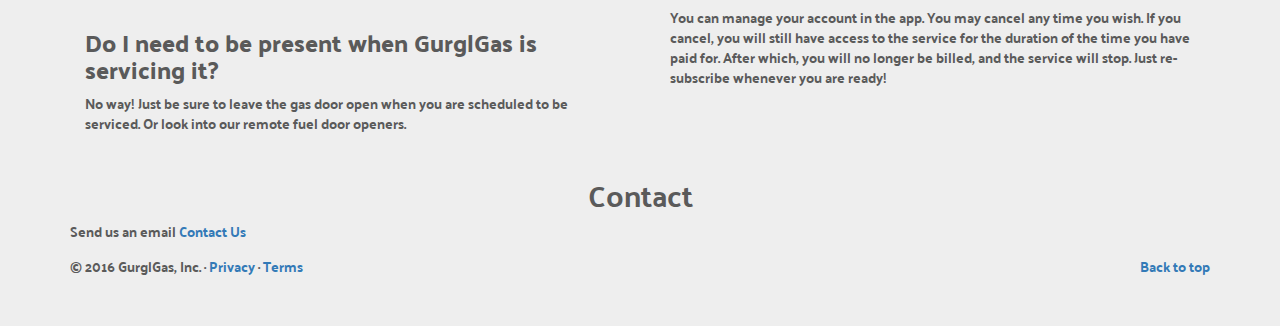
==== commit 646133dd: "changed icons" ====
--- a/index.html
+++ b/index.html
@@ -131,7 +131,7 @@
 			<!-- Three columns of text below the carousel -->
 			<div class="row">
 				<div class="col-lg-4">
-					<img class="img-rounded" src="img/noGasPump.png" alt="Forget the pump" style="width: 140px; height: 140px;">
+					<img class="img-rounded" src="img/gas-pump.png" alt="Forget the pump" style="width: 140px; height: 140px;">
 					<h1>Forget the pump!</h1>
 					<p>Stop making trips to the gas station when you don't need to.</p>
 					<p><a class="btn btn-default" href="#feature-1" role="button">View details &raquo;</a></p>
@@ -143,7 +143,7 @@
 					<p><a class="btn btn-default" href="#feature-2" role="button">View details &raquo;</a></p>
 				</div><!-- /.col-lg-4 -->
 				<div class="col-lg-4">
-					<img class="img-rounded" src="img/phone.png" alt="Check out the App" style="width: 140px; height: 140px;">
+					<img class="img-rounded" src="img/iphone.png" alt="Check out the App" style="width: 140px; height: 140px;">
 					<h1>Check out the App!</h1>
 					<p>Its free, and easy to use!</p>
 					<p><a class="btn btn-default" href="#feature-3" role="button">View details &raquo;</a></p>
@@ -161,7 +161,7 @@
 					<p class="lead">We all lead busy lives. We know that. You know that. So let GurglGas simplify one aspect of your life. No more inconvenient stops at the gas station late at night, when you are in a rush, or it is cold outside. Now you can stay focused on getting everything else done without the hassle of refueling. Just leave it to us!</p>
 				</div>
 				<div class="col-md-5">
-					<img class="featurette-image img-responsive" src="img/noGasPump.png" alt="Forget the pump">
+					<img class="featurette-image img-responsive" src="img/gas-pump.png" alt="Forget the pump">
 				</div>
 			</div>
 
@@ -185,7 +185,7 @@
 					<p class="lead">We have that too. Check out our app for iOS or Android. Simple, sleek, intuitive. All the information you need at your fingertips! See everything from service history and schedule, billing preferences, current rates, and where a service truck is for on-demand delivery if you need a top-off. Its all there!</p>
 				</div>
 				<div class="col-md-5">
-					<img class="featurette-image img-responsive" src="img/phone.png" alt="Checkout the App">
+					<img class="featurette-image img-responsive" src="img/iphone.png" alt="Checkout the App">
 				</div>
 			</div>
 
